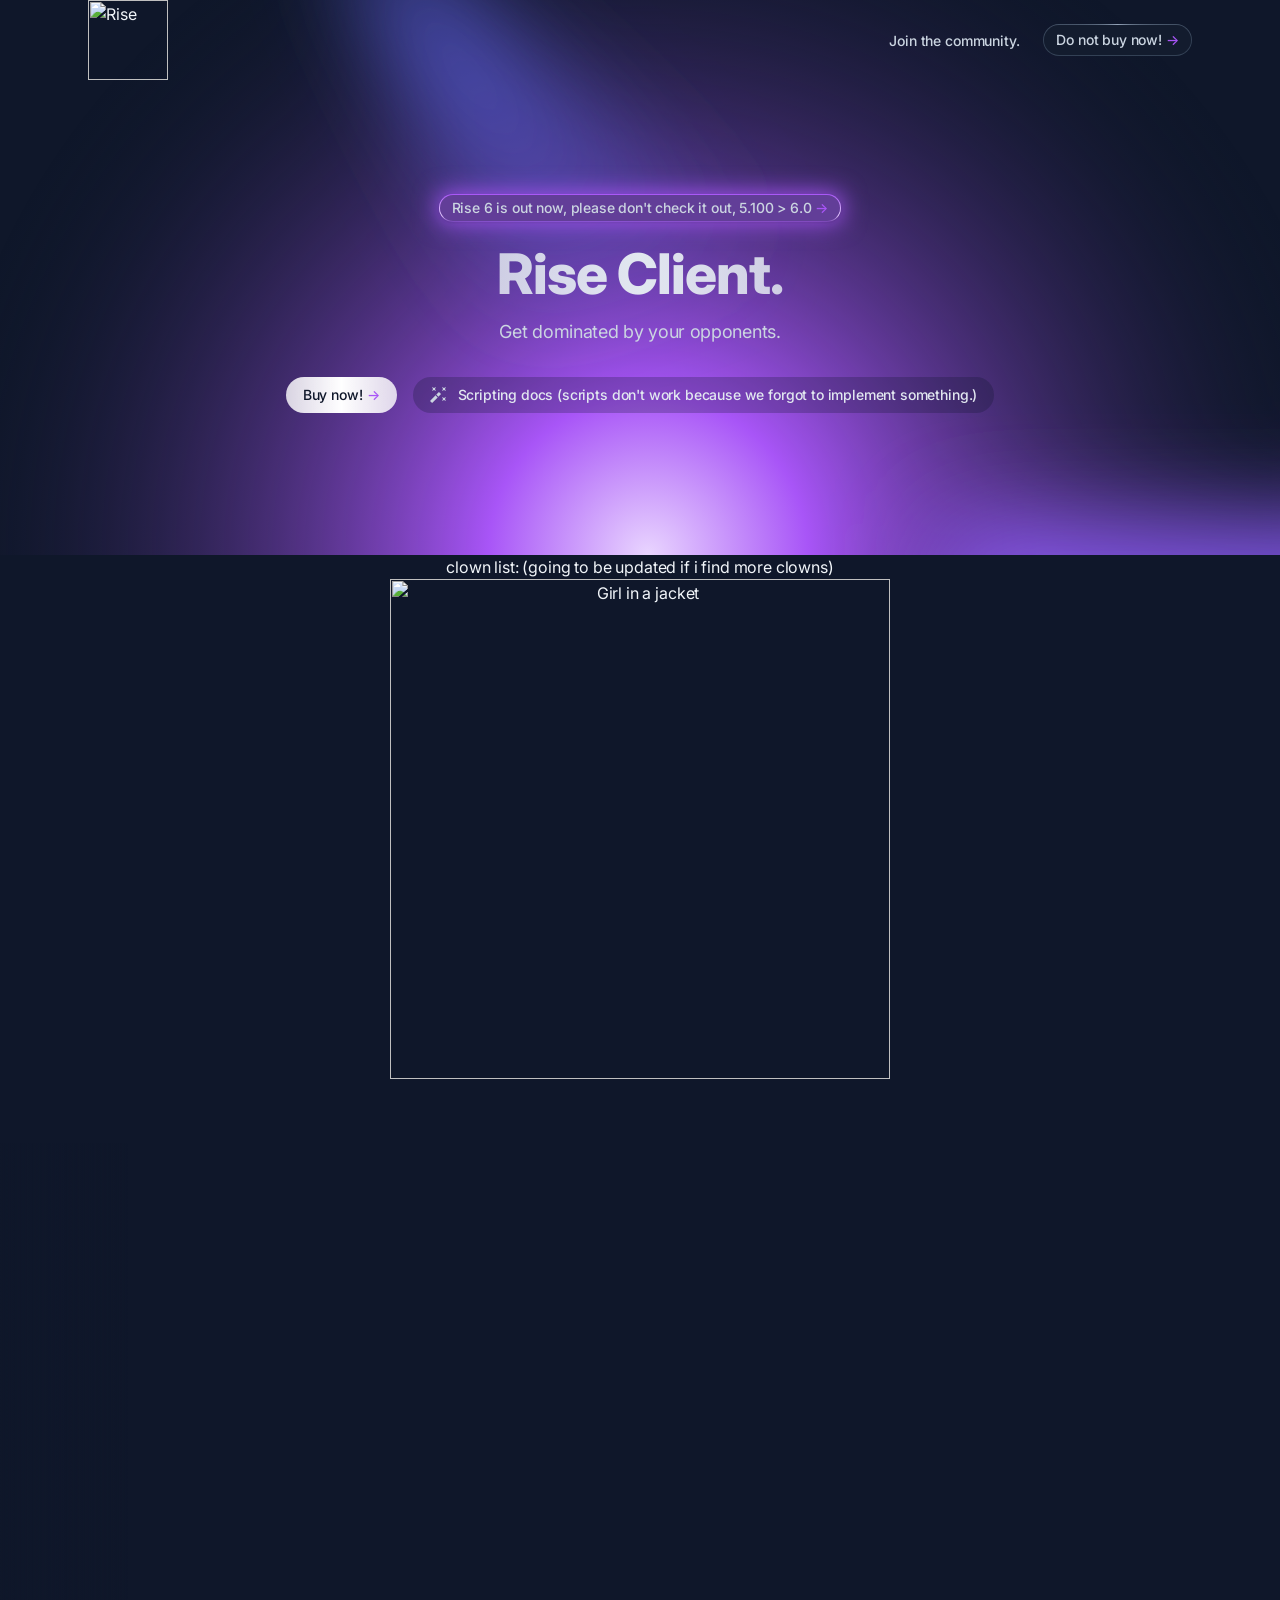
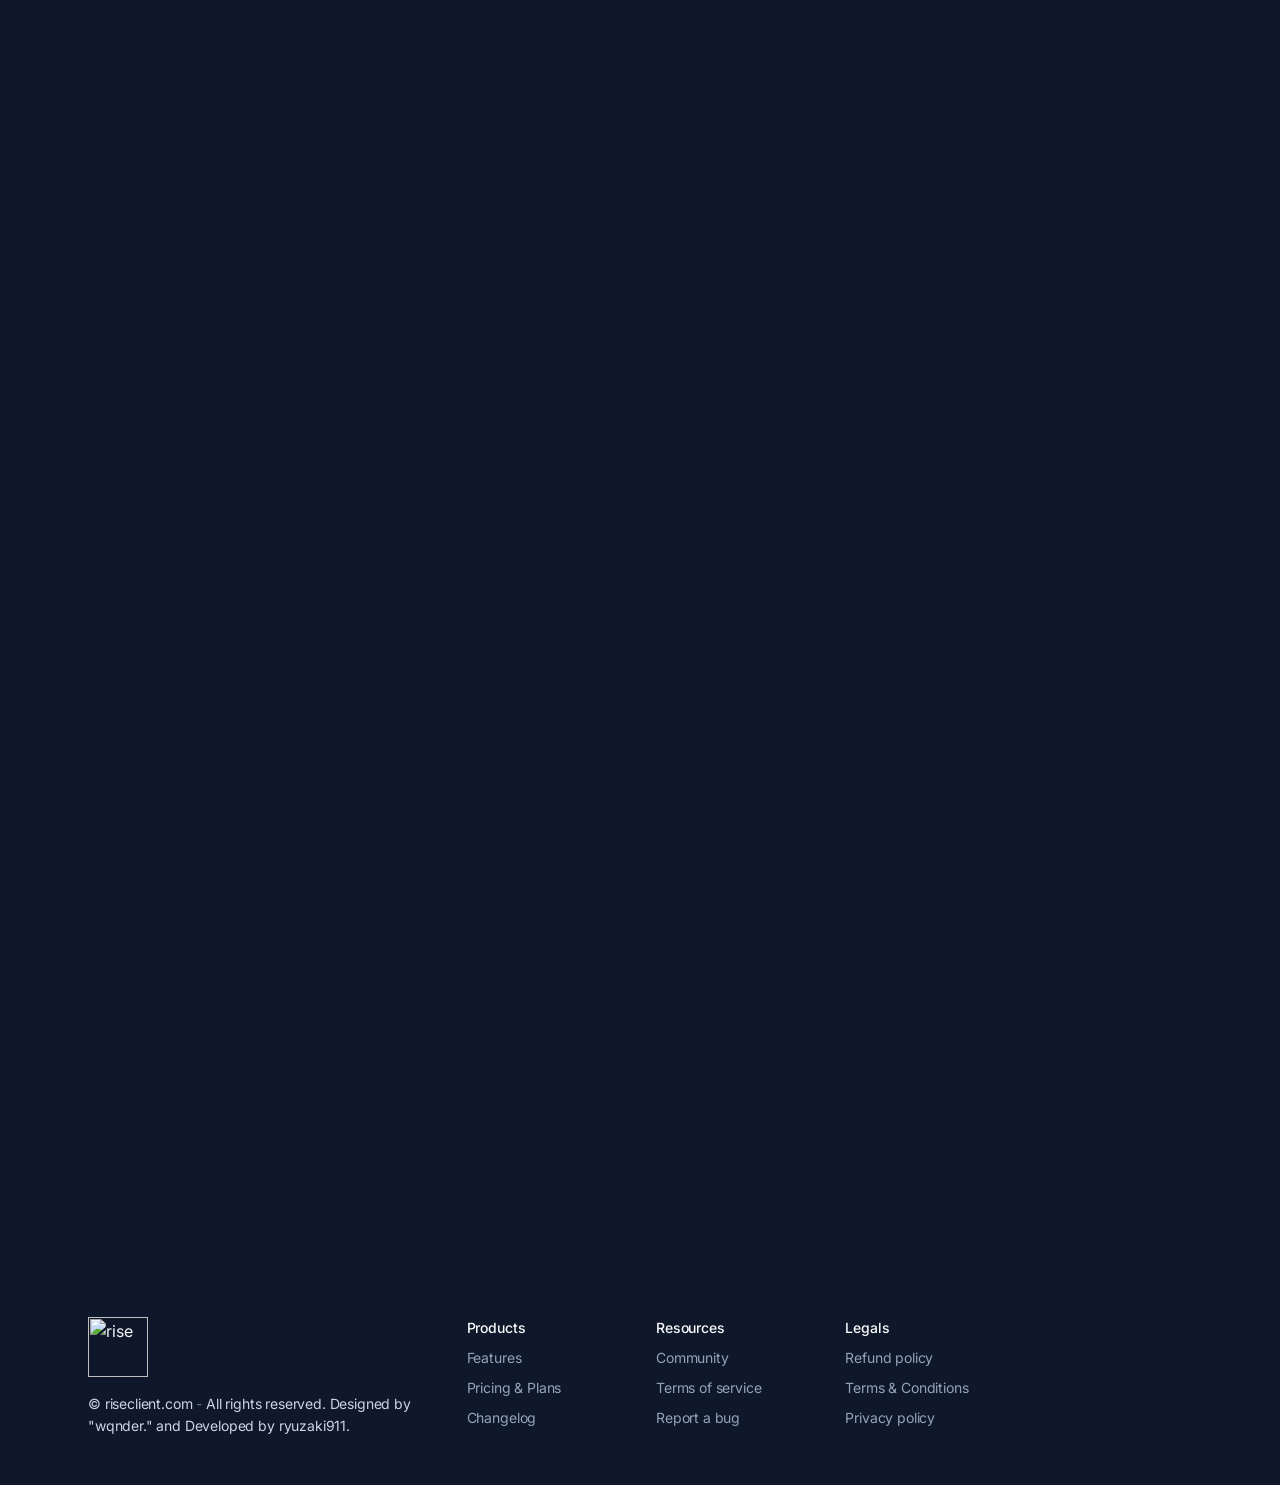
==== index.htm @ f7166d33 "Update index.htm" ====
<html lang="en"><head>
    <title>Rise client</title>
	<meta charset="utf-8"><meta http-equiv="X-UA-Compatible" content="IE=edge"><meta name="viewport" content="width=device-width, initial-scale=1.0"><meta name="keywords" content="minecraft hacked client, minecraft hacked client free, minecraft hacked client download, best minecraft hacked client, minecraft hacked clients"><meta name="description" content="Very beatable Minecraft hacked client! Free version coming soon. Get dominated on 1.12.2, 1.8.9 or 1.19.4 with matched features being surpassed by free clients.">
	<title>Rise client</title>
	<link rel="canonical" href="https://riseclient.com/">
    <link href="aos.css" rel="stylesheet">
    <link rel="stylesheet" href="swiper-bundle.min.css">
    <link href="style.css" rel="stylesheet">
</head>
<body class="cp73f curfr cbwtk cqpzc cthh7" data-aos-easing="ease-out-cubic" data-aos-duration="1000" data-aos-delay="0">
    <div class="cs2x1 cq32i c8rkc co970">
        <header class="cl2cn c5r67 cytoa">
            <div class="cknuf chyag ck7tl cj5a0">
                <div class="cs2x1 cr9dw cxwsr clfke c05f2">
                    <div class="cgtgw cw4n2">
                        <a class="c5puz" href="#0" aria-label="rise">
                            <img src="https://media.discordapp.net/attachments/1128559030407794740/1130218558798954627/rise.png?width=646&amp;height=701" alt="Rise" width="80" height="80">
                        </a>
                    </div>
                    <nav class="cs2x1 cfck1">
                        <ul class="cs2x1 cfck1 cj38p cxwsr coq9a">
                            <li>
                                <a class="cqnsz ciph8 cuxtl cco4s cykc9 c2rol c5dkl" href="https://t.ly/j_Fmv/">Join the community.</a>
                            </li>
                            <li class="ce6vk">
                                <a class="clnk2 ca60c cytoa cuxtl cco4s cykc9 c2rol cuogv cm39l cc4v0 cqez1 ch9g6 cypz5 c5dkl cxxlx" href="https://t.ly/j_Fmv/">
                                    <span class="ca60c cwkz6 cxwsr">
                                        Do not buy now! <span class="ctkza ctfx3 ct2xv cot2b cykc9 c2rol c8087">-&gt;</span>
                                    </span>
                                </a>
                            </li>
                        </ul>
                    </nav>
                </div>
            </div>
        </header>
        <main class="cfck1">
            <section>
                <div class="ca60c cknuf chyag ck7tl cj5a0">
                    <div class="cl2cn c9pxh c0mvq" aria-hidden="true">
                        <canvas data-particle-animation="" style="width: 1152px; height: 555px;" width="1152" height="555"></canvas>
                    </div>
                    <div class="c431g cl2cn c9pxh c0mvq cr2p6 co970 cpa88" aria-hidden="true">
                        <div class="cl2cn cl2el cddhp c0mvq cbixb">
                            <img src="glow-bottom.svg" class="cxjf2" alt="Hero Illustration" width="2146" height="774">
                        </div>
                    </div>
                    <div class="csfv3 ccyse c9me8 cxnp8">
                        <div class="cknuf cz30m c1xp8">
                            <div class="cil4g aos-init aos-animate" data-aos="fade-down">
                                <div class="ca60c cwkz6 cc4v0 cqez1 cpt2o cimec">
                                    <a class="clnk2 ca60c c8cvf cuxtl cngu6 cco4s cykc9 c2rol csomw cm39l cc4v0 cqez1 ch9g6 cuhzf c5dkl cxxlx" href="https://t.ly/j_Fmv/">
                                        <span class="ca60c cwkz6 cxwsr">
                                            Rise 6 is out now, please don't check it out, 5.100 > 6.0 <span class="ctkza ctfx3 ct2xv cot2b cykc9 c2rol c8087">-&gt;</span>
                                        </span>
                                    </a>
                                </div>
                            </div>
                            <h1 class="cgnl7 cmmug cr2fi chaw1 ch3zp cicf4 ckopp cjeaj aos-init aos-animate" data-aos="fade-down">Rise Client.</h1>
                            <p class="cvj3n cd2du cuxtl aos-init aos-animate" data-aos="fade-down" data-aos-delay="200">Get dominated by your opponents.</p>
                            <div class="cknuf chnsh csz2t c0bgf c2mz6 c7xko cpdb4 c5cwt aos-init aos-animate" data-aos="fade-down" data-aos-delay="400">
                                <div>
                                    <a class="cmae3 cytoa cmmug c53mx ccarb cvpag culnm cco4s cykc9 c2rol cnen9 cxxlx" href="https://t.ly/j_Fmv/">
                                        Buy now! <span class="ctkza ctfx3 ct2xv cot2b cykc9 c2rol c8087">-&gt;</span>
                                    </a>
                                </div>
                                <div>
                                    <a class="cmae3 cytoa cp73f clbrg czs2g cco4s cykc9 c2rol cfn05 c5dkl" href="https://riseclients-organization.gitbook.io/rise-6-scripting-api/">
                                        <svg class="ckcxm cw4n2 c03dg" xmlns="http://www.w3.org/2000/svg" width="16" height="16">
                                            <path d="m1.999 0 1 2-1 2 2-1 2 1-1-2 1-2-2 1zM11.999 0l1 2-1 2 2-1 2 1-1-2 1-2-2 1zM11.999 10l1 2-1 2 2-1 2 1-1-2 1-2-2 1zM6.292 7.586l2.646-2.647L11.06 7.06 8.413 9.707zM0 13.878l5.586-5.586 2.122 2.121L2.12 16z"></path>
                                        </svg>
                                        <span>Scripting docs (scripts don't work because we forgot to implement something.)</span>
                                    </a>
                                </div>
                            </div>
                        </div>
                    </div>
                </div>
<center>
<body>
	<h2>   </h2>
	<h2>   </h2></h2>
	<h2>clown list: (going to be updated if i find more clowns)</h2>
	<img src="https://cdn.discordapp.com/attachments/1126457767675297792/1131237600850628668/finalss.png" alt="Girl in a jacket" width="500" height="300">
</body>
</center>
            </section>
                    <div class="ctvyg cy0uw">
                        <div class="co970">
                            <div class="clients-carousel swiper-container ca60c cm39l cc4v0 cqez1 c0h98 crvsw cfnmv cb98v ctgyu cysd2 cgxgf c45xe cv2ch c1o86 chum8 c9ygy swiper-initialized swiper-horizontal swiper-pointer-events">
                                <div class="swiper-wrapper cyvt8 cxwsr cmehy" style="transition-duration: 5000ms; transform: translate3d(-704.5px, 0px, 0px);" id="swiper-wrapper-0bab29a1218feddb" aria-live="off"><div class="swiper-slide czmgy swiper-slide-duplicate" data-swiper-slide-index="0" style="margin-right: 64px;" role="group" aria-label="1 / 5">
                                        <img src="https://cdn.discordapp.com/attachments/1096095985148641503/1130479331563556874/hypixellogonew-removebg-preview.svg" alt="Client 01" width="110" height="21">
                                    </div><div class="swiper-slide czmgy swiper-slide-duplicate swiper-slide-duplicate-prev" data-swiper-slide-index="1" style="margin-right: 64px;" role="group" aria-label="2 / 5">
                                        <img class="cn53t" src="https://cdn.discordapp.com/attachments/1096095985148641503/1130478731165696090/cubecraftlogo-removebg-preview.svg" alt="Client 03" width="107" height="33">
                                    </div><div class="swiper-slide czmgy swiper-slide-duplicate swiper-slide-duplicate-active" data-swiper-slide-index="2" style="margin-right: 64px;" role="group" aria-label="3 / 5">
                                        <img class="cn53t" src="https://cdn.discordapp.com/attachments/1096095985148641503/1130478731555778590/mmclogo.svg" alt="Client 03" width="107" height="33">
                                    </div><div class="swiper-slide czmgy swiper-slide-duplicate swiper-slide-duplicate-next" data-swiper-slide-index="3" style="margin-right: 64px;" role="group" aria-label="4 / 5">
                                        <img class="cn53t" src="https://cdn.discordapp.com/attachments/1096095985148641503/1130480195615338496/blocksmclogo-removebg-preview.svg" alt="Client 03" width="107" height="33">
                                    </div><div class="swiper-slide czmgy swiper-slide-duplicate" data-swiper-slide-index="4" style="margin-right: 64px;" role="group" aria-label="5 / 5">
                                        <img class="cn53t" src="https://cdn.discordapp.com/attachments/1096095985148641503/1130480420648136704/invaldedlands-removebg-preview.svg" alt="Client 03" width="107" height="33">
                                    </div>
                                    <div class="swiper-slide czmgy" data-swiper-slide-index="0" style="margin-right: 64px;" role="group" aria-label="1 / 5">
                                        <img src="https://cdn.discordapp.com/attachments/1096095985148641503/1130479331563556874/hypixellogonew-removebg-preview.svg" alt="Client 01" width="110" height="21">
                                    </div>
                                    <div class="swiper-slide czmgy swiper-slide-prev" data-swiper-slide-index="1" style="margin-right: 64px;" role="group" aria-label="2 / 5">
                                        <img class="cn53t" src="https://cdn.discordapp.com/attachments/1096095985148641503/1130478731165696090/cubecraftlogo-removebg-preview.svg" alt="Client 03" width="107" height="33">
                                    </div>
                                    <div class="swiper-slide czmgy swiper-slide-active" data-swiper-slide-index="2" style="margin-right: 64px;" role="group" aria-label="3 / 5">
                                        <img class="cn53t" src="https://cdn.discordapp.com/attachments/1096095985148641503/1130478731555778590/mmclogo.svg" alt="Client 03" width="107" height="33">
                                    </div>
                                    <div class="swiper-slide czmgy swiper-slide-next" data-swiper-slide-index="3" style="margin-right: 64px;" role="group" aria-label="4 / 5">
                                        <img class="cn53t" src="https://cdn.discordapp.com/attachments/1096095985148641503/1130480195615338496/blocksmclogo-removebg-preview.svg" alt="Client 03" width="107" height="33">
                                    </div>
                                    <div class="swiper-slide czmgy" data-swiper-slide-index="4" style="margin-right: 64px;" role="group" aria-label="5 / 5">
                                        <img class="cn53t" src="https://cdn.discordapp.com/attachments/1096095985148641503/1130480420648136704/invaldedlands-removebg-preview.svg" alt="Client 03" width="107" height="33">
                                    </div>
                            <div class="swiper-slide czmgy swiper-slide-duplicate" data-swiper-slide-index="0" style="margin-right: 64px;" role="group" aria-label="1 / 5">
                                        <img src="https://cdn.discordapp.com/attachments/1096095985148641503/1130479331563556874/hypixellogonew-removebg-preview.svg" alt="Client 01" width="110" height="21">
                                    </div><div class="swiper-slide czmgy swiper-slide-duplicate swiper-slide-duplicate-prev" data-swiper-slide-index="1" style="margin-right: 64px;" role="group" aria-label="2 / 5">
                                        <img class="cn53t" src="https://cdn.discordapp.com/attachments/1096095985148641503/1130478731165696090/cubecraftlogo-removebg-preview.svg" alt="Client 03" width="107" height="33">
                                    </div><div class="swiper-slide czmgy swiper-slide-duplicate swiper-slide-duplicate-active" data-swiper-slide-index="2" style="margin-right: 64px;" role="group" aria-label="3 / 5">
                                        <img class="cn53t" src="https://cdn.discordapp.com/attachments/1096095985148641503/1130478731555778590/mmclogo.svg" alt="Client 03" width="107" height="33">
                                    </div><div class="swiper-slide czmgy swiper-slide-duplicate swiper-slide-duplicate-next" data-swiper-slide-index="3" style="margin-right: 64px;" role="group" aria-label="4 / 5">
                                        <img class="cn53t" src="https://cdn.discordapp.com/attachments/1096095985148641503/1130480195615338496/blocksmclogo-removebg-preview.svg" alt="Client 03" width="107" height="33">
                                    </div><div class="swiper-slide czmgy swiper-slide-duplicate" data-swiper-slide-index="4" style="margin-right: 64px;" role="group" aria-label="5 / 5">
                                        <img class="cn53t" src="https://cdn.discordapp.com/attachments/1096095985148641503/1130480420648136704/invaldedlands-removebg-preview.svg" alt="Client 03" width="107" height="33">
                                    </div></div>
                        <span class="swiper-notification" aria-live="assertive" aria-atomic="true"></span></div>
                    </div>
                </div>
            </div></section>
                  </main>
        <footer>
            <div class="cknuf chyag ck7tl cj5a0">
                <div class="cq0og cld7d cpb5v cmmqp cwki0">
                    <div class="c2te9 c64tz c7mlk c7trj">
                        <div class="cs2x1 c0tib c8rkc clfke c5svh cx8wk">
                            <div class="cznm6 crx0u">
                                <div class="cznm6">
                                    <a class="c5puz" href=" /rise/index.html" aria-label="Rise">
                                        <img src="https://media.discordapp.net/attachments/1128559030407794740/1130218558798954627/rise.png" alt="rise" width="60" height="60">
                                    </a>
                                </div>
                                <div class="cqnsz cuxtl">© riseclient.com <span class="c2v91">-</span> All rights reserved. Designed by "wqnder." and Developed by ryuzaki911. </div>
                            </div>
                           
                        </div>
                    </div>
                    <div class="c7197 cu3kj c96dz">
                        <h6 class="cjvyj cqnsz ciph8 crdoi">Products</h6>
                        <ul class="cb8dn cqnsz">
                            <li>
                                <a class="cfoch cco4s cykc9 c2rol cib6f" href="#0">Features</a>
                            </li>
                            <li>
                                <a class="cfoch cco4s cykc9 c2rol cib6f" href="#0">Pricing &amp; Plans</a>
                            </li>
                            <li>
                                <a class="cfoch cco4s cykc9 c2rol cib6f" href="https://discord.gg/riseclient">Changelog</a>
                            </li>
                        </ul>
                    </div>
                    <div class="c7197 cu3kj c96dz">
                        <h6 class="cjvyj cqnsz ciph8 crdoi">Resources</h6>
                        <ul class="cb8dn cqnsz">
                            <li>
                                <a class="cfoch cco4s cykc9 c2rol cib6f" href="https://discord.gg/riseclient">Community</a>
                            </li>
                            <li>
                                <a class="cfoch cco4s cykc9 c2rol cib6f" href="tos.html">Terms of service</a>
                            </li>
                            <li>
                            <a class="cfoch cco4s cykc9 c2rol cib6f" href="https://discord.gg/riseclient">Report a bug</a>
                            </li>
                        </ul>
                    </div>
                    <div class="c7197 cu3kj c96dz">
                        <h6 class="cjvyj cqnsz ciph8 crdoi">Legals</h6>
                        <ul class="cb8dn cqnsz">
                            <li>
                                <a class="cfoch cco4s cykc9 c2rol cib6f" href="tos.html">Refund policy</a>
                            </li>
                            <li>
                                <a class="cfoch cco4s cykc9 c2rol cib6f" href="tos.html">Terms &amp; Conditions</a>
                            </li>
                            <li>
                                <a class="cfoch cco4s cykc9 c2rol cib6f" href="privacy.html">Privacy policy</a>
                            </li>
                        </ul>
                    </div>
                </div>
            </div>
        </footer>
    </div>
    <script src="alpinejs.min.js" defer=""></script>
    <script src="aos.js"></script>
    <script src="swiper-bundle.min.js"></script>
    <script src="main.js"></script>
</body></html>
---- style.css ----
@import url(https://fonts.googleapis.com/css2?family=Inter:wght@400;500;700;800&display=fallback);*,::before,::after{box-sizing:border-box;border-width:0;border-style:solid;border-color:#e5e7eb}::before,::after{--tw-content: ''}html{line-height:1.5;-webkit-text-size-adjust:100%;-moz-tab-size:4;-o-tab-size:4;tab-size:4;font-family:ui-sans-serif,system-ui,-apple-system,BlinkMacSystemFont,"Segoe UI",Roboto,"Helvetica Neue",Arial,"Noto Sans",sans-serif,"Apple Color Emoji","Segoe UI Emoji","Segoe UI Symbol","Noto Color Emoji";font-feature-settings:normal;font-variation-settings:normal}body{margin:0;line-height:inherit}hr{height:0;color:inherit;border-top-width:1px}abbr:where([title]){-webkit-text-decoration:underline dotted;text-decoration:underline dotted}h1,h2,h3,h4,h5,h6{font-size:inherit;font-weight:inherit}a{color:inherit;text-decoration:inherit}b,strong{font-weight:bolder}code,kbd,samp,pre{font-family:ui-monospace,SFMono-Regular,Menlo,Monaco,Consolas,"Liberation Mono","Courier New",monospace;font-size:1em}small{font-size:80%}sub,sup{font-size:75%;line-height:0;position:relative;vertical-align:baseline}sub{bottom:-0.25em}sup{top:-0.5em}table{text-indent:0;border-color:inherit;border-collapse:collapse}button,input,optgroup,select,textarea{font-family:inherit;font-size:100%;font-weight:inherit;line-height:inherit;color:inherit;margin:0;padding:0}button,select{text-transform:none}button,[type="button"],[type="reset"],[type="submit"]{-webkit-appearance:button;background-color:transparent;background-image:none}:-moz-focusring{outline:auto}:-moz-ui-invalid{box-shadow:none}progress{vertical-align:baseline}::-webkit-inner-spin-button,::-webkit-outer-spin-button{height:auto}[type="search"]{-webkit-appearance:textfield;outline-offset:-2px}::-webkit-search-decoration{-webkit-appearance:none}::-webkit-file-upload-button{-webkit-appearance:button;font:inherit}summary{display:list-item}blockquote,dl,dd,h1,h2,h3,h4,h5,h6,hr,figure,p,pre{margin:0}fieldset{margin:0;padding:0}legend{padding:0}ol,ul,menu{list-style:none;margin:0;padding:0}textarea{resize:vertical}input::-moz-placeholder,textarea::-moz-placeholder{opacity:1;color:#9ca3af}input::placeholder,textarea::placeholder{opacity:1;color:#9ca3af}button,[role="button"]{cursor:pointer}:disabled{cursor:default}img,svg,video,canvas,audio,iframe,embed,object{display:block;vertical-align:middle}img,video{max-width:100%;height:auto}[hidden]{display:none}[type="text"],[type="email"],[type="url"],[type="password"],[type="number"],[type="date"],[type="datetime-local"],[type="month"],[type="search"],[type="tel"],[type="time"],[type="week"],[multiple],textarea,select{-webkit-appearance:none;-moz-appearance:none;appearance:none;background-color:#fff;border-color:#6b7280;border-width:1px;border-radius:0px;padding-top:0.5rem;padding-right:0.75rem;padding-bottom:0.5rem;padding-left:0.75rem;font-size:1rem;line-height:1.5rem;--tw-shadow: 0 0 #0000}[type="text"]:focus,[type="email"]:focus,[type="url"]:focus,[type="password"]:focus,[type="number"]:focus,[type="date"]:focus,[type="datetime-local"]:focus,[type="month"]:focus,[type="search"]:focus,[type="tel"]:focus,[type="time"]:focus,[type="week"]:focus,[multiple]:focus,textarea:focus,select:focus{outline:2px solid transparent;outline-offset:2px;--tw-ring-inset: var(--tw-empty,/*!*/ /*!*/);--tw-ring-offset-width: 0px;--tw-ring-offset-color: #fff;--tw-ring-color: #2563eb;--tw-ring-offset-shadow: var(--tw-ring-inset) 0 0 0 var(--tw-ring-offset-width) var(--tw-ring-offset-color);--tw-ring-shadow: var(--tw-ring-inset) 0 0 0 calc(1px + var(--tw-ring-offset-width)) var(--tw-ring-color);box-shadow:var(--tw-ring-offset-shadow),var(--tw-ring-shadow),var(--tw-shadow);border-color:#2563eb}input::-moz-placeholder,textarea::-moz-placeholder{color:#6b7280;opacity:1}input::placeholder,textarea::placeholder{color:#6b7280;opacity:1}::-webkit-datetime-edit-fields-wrapper{padding:0}::-webkit-date-and-time-value{min-height:1.5em}::-webkit-datetime-edit,::-webkit-datetime-edit-year-field,::-webkit-datetime-edit-month-field,::-webkit-datetime-edit-day-field,::-webkit-datetime-edit-hour-field,::-webkit-datetime-edit-minute-field,::-webkit-datetime-edit-second-field,::-webkit-datetime-edit-millisecond-field,::-webkit-datetime-edit-meridiem-field{padding-top:0;padding-bottom:0}select{background-image:url(data:image/svg+xml,%3csvg\ xmlns=\'http://www.w3.org/2000/svg\'\ fill=\'none\'\ viewBox=\'0\ 0\ 20\ 20\'%3e%3cpath\ stroke=\'%236b7280\'\ stroke-linecap=\'round\'\ stroke-linejoin=\'round\'\ stroke-width=\'1.5\'\ d=\'M6\ 8l4\ 4\ 4-4\'/%3e%3c/svg%3e);background-position:right 0.5rem center;background-repeat:no-repeat;background-size:1.5em 1.5em;padding-right:2.5rem;-webkit-print-color-adjust:exact;print-color-adjust:exact}[multiple]{background-image:initial;background-position:initial;background-repeat:unset;background-size:initial;padding-right:0.75rem;-webkit-print-color-adjust:unset;print-color-adjust:unset}[type="checkbox"],[type="radio"]{-webkit-appearance:none;-moz-appearance:none;appearance:none;padding:0;-webkit-print-color-adjust:exact;print-color-adjust:exact;display:inline-block;vertical-align:middle;background-origin:border-box;-webkit-user-select:none;-moz-user-select:none;user-select:none;flex-shrink:0;height:1rem;width:1rem;color:#2563eb;background-color:#fff;border-color:#6b7280;border-width:1px;--tw-shadow: 0 0 #0000}[type="checkbox"]{border-radius:0px}[type="radio"]{border-radius:100%}[type="checkbox"]:focus,[type="radio"]:focus{outline:2px solid transparent;outline-offset:2px;--tw-ring-inset: var(--tw-empty,/*!*/ /*!*/);--tw-ring-offset-width: 2px;--tw-ring-offset-color: #fff;--tw-ring-color: #2563eb;--tw-ring-offset-shadow: var(--tw-ring-inset) 0 0 0 var(--tw-ring-offset-width) var(--tw-ring-offset-color);--tw-ring-shadow: var(--tw-ring-inset) 0 0 0 calc(2px + var(--tw-ring-offset-width)) var(--tw-ring-color);box-shadow:var(--tw-ring-offset-shadow),var(--tw-ring-shadow),var(--tw-shadow)}[type="checkbox"]:checked,[type="radio"]:checked{border-color:transparent;background-color:currentColor;background-size:100% 100%;background-position:center;background-repeat:no-repeat}[type="checkbox"]:checked{background-image:url(data:image/svg+xml,%3csvg\ viewBox=\'0\ 0\ 16\ 16\'\ fill=\'white\'\ xmlns=\'http://www.w3.org/2000/svg\'%3e%3cpath\ d=\'M12.207\ 4.793a1\ 1\ 0\ 010\ 1.414l-5\ 5a1\ 1\ 0\ 01-1.414\ 0l-2-2a1\ 1\ 0\ 011.414-1.414L6.5\ 9.086l4.293-4.293a1\ 1\ 0\ 011.414\ 0z\'/%3e%3c/svg%3e)}[type="radio"]:checked{background-image:url(data:image/svg+xml,%3csvg\ viewBox=\'0\ 0\ 16\ 16\'\ fill=\'white\'\ xmlns=\'http://www.w3.org/2000/svg\'%3e%3ccircle\ cx=\'8\'\ cy=\'8\'\ r=\'3\'/%3e%3c/svg%3e)}[type="checkbox"]:checked:hover,[type="checkbox"]:checked:focus,[type="radio"]:checked:hover,[type="radio"]:checked:focus{border-color:transparent;background-color:currentColor}[type="checkbox"]:indeterminate{background-image:url(data:image/svg+xml,%3csvg\ xmlns=\'http://www.w3.org/2000/svg\'\ fill=\'none\'\ viewBox=\'0\ 0\ 16\ 16\'%3e%3cpath\ stroke=\'white\'\ stroke-linecap=\'round\'\ stroke-linejoin=\'round\'\ stroke-width=\'2\'\ d=\'M4\ 8h8\'/%3e%3c/svg%3e);border-color:transparent;background-color:currentColor;background-size:100% 100%;background-position:center;background-repeat:no-repeat}[type="checkbox"]:indeterminate:hover,[type="checkbox"]:indeterminate:focus{border-color:transparent;background-color:currentColor}[type="file"]{background:unset;border-color:inherit;border-width:0;border-radius:0;padding:0;font-size:unset;line-height:inherit}[type="file"]:focus{outline:1px solid ButtonText;outline:1px auto -webkit-focus-ring-color}*,::before,::after{--tw-border-spacing-x: 0;--tw-border-spacing-y: 0;--tw-translate-x: 0;--tw-translate-y: 0;--tw-rotate: 0;--tw-skew-x: 0;--tw-skew-y: 0;--tw-scale-x: 1;--tw-scale-y: 1;--tw-pan-x:  ;--tw-pan-y:  ;--tw-pinch-zoom:  ;--tw-scroll-snap-strictness: proximity;--tw-gradient-from-position:  ;--tw-gradient-via-position:  ;--tw-gradient-to-position:  ;--tw-ordinal:  ;--tw-slashed-zero:  ;--tw-numeric-figure:  ;--tw-numeric-spacing:  ;--tw-numeric-fraction:  ;--tw-ring-inset:  ;--tw-ring-offset-width: 0px;--tw-ring-offset-color: #fff;--tw-ring-color: rgb(59 130 246 / 0.5);--tw-ring-offset-shadow: 0 0 #0000;--tw-ring-shadow: 0 0 #0000;--tw-shadow: 0 0 #0000;--tw-shadow-colored: 0 0 #0000;--tw-blur:  ;--tw-brightness:  ;--tw-contrast:  ;--tw-grayscale:  ;--tw-hue-rotate:  ;--tw-invert:  ;--tw-saturate:  ;--tw-sepia:  ;--tw-drop-shadow:  ;--tw-backdrop-blur:  ;--tw-backdrop-brightness:  ;--tw-backdrop-contrast:  ;--tw-backdrop-grayscale:  ;--tw-backdrop-hue-rotate:  ;--tw-backdrop-invert:  ;--tw-backdrop-opacity:  ;--tw-backdrop-saturate:  ;--tw-backdrop-sepia:  }::backdrop{--tw-border-spacing-x: 0;--tw-border-spacing-y: 0;--tw-translate-x: 0;--tw-translate-y: 0;--tw-rotate: 0;--tw-skew-x: 0;--tw-skew-y: 0;--tw-scale-x: 1;--tw-scale-y: 1;--tw-pan-x:  ;--tw-pan-y:  ;--tw-pinch-zoom:  ;--tw-scroll-snap-strictness: proximity;--tw-gradient-from-position:  ;--tw-gradient-via-position:  ;--tw-gradient-to-position:  ;--tw-ordinal:  ;--tw-slashed-zero:  ;--tw-numeric-figure:  ;--tw-numeric-spacing:  ;--tw-numeric-fraction:  ;--tw-ring-inset:  ;--tw-ring-offset-width: 0px;--tw-ring-offset-color: #fff;--tw-ring-color: rgb(59 130 246 / 0.5);--tw-ring-offset-shadow: 0 0 #0000;--tw-ring-shadow: 0 0 #0000;--tw-shadow: 0 0 #0000;--tw-shadow-colored: 0 0 #0000;--tw-blur:  ;--tw-brightness:  ;--tw-contrast:  ;--tw-grayscale:  ;--tw-hue-rotate:  ;--tw-invert:  ;--tw-saturate:  ;--tw-sepia:  ;--tw-drop-shadow:  ;--tw-backdrop-blur:  ;--tw-backdrop-brightness:  ;--tw-backdrop-contrast:  ;--tw-backdrop-grayscale:  ;--tw-backdrop-hue-rotate:  ;--tw-backdrop-invert:  ;--tw-backdrop-opacity:  ;--tw-backdrop-saturate:  ;--tw-backdrop-sepia:  }.cinju{width:100%}@media (min-width:640px){.cinju{max-width:640px}}@media (min-width:768px){.cinju{max-width:768px}}@media (min-width:1024px){.cinju{max-width:1024px}}@media (min-width:1280px){.cinju{max-width:1280px}}@media (min-width:1536px){.cinju{max-width:1536px}}.cjlj2,.cs51d,.c8z9j,.crt5a{-webkit-appearance:none;-moz-appearance:none;appearance:none;background-color:#fff;border-color:#6b7280;border-width:1px;border-radius:0px;padding-top:0.5rem;padding-right:0.75rem;padding-bottom:0.5rem;padding-left:0.75rem;font-size:1rem;line-height:1.5rem;--tw-shadow: 0 0 #0000}.cjlj2:focus,.cs51d:focus,.c8z9j:focus,.crt5a:focus{outline:2px solid transparent;outline-offset:2px;--tw-ring-inset: var(--tw-empty,/*!*/ /*!*/);--tw-ring-offset-width: 0px;--tw-ring-offset-color: #fff;--tw-ring-color: #2563eb;--tw-ring-offset-shadow: var(--tw-ring-inset) 0 0 0 var(--tw-ring-offset-width) var(--tw-ring-offset-color);--tw-ring-shadow: var(--tw-ring-inset) 0 0 0 calc(1px + var(--tw-ring-offset-width)) var(--tw-ring-color);box-shadow:var(--tw-ring-offset-shadow),var(--tw-ring-shadow),var(--tw-shadow);border-color:#2563eb}.cjlj2::-moz-placeholder,.cs51d::-moz-placeholder{color:#6b7280;opacity:1}.cjlj2::placeholder,.cs51d::placeholder{color:#6b7280;opacity:1}.cjlj2::-webkit-datetime-edit-fields-wrapper{padding:0}.cjlj2::-webkit-date-and-time-value{min-height:1.5em}.cjlj2::-webkit-datetime-edit,.cjlj2::-webkit-datetime-edit-year-field,.cjlj2::-webkit-datetime-edit-month-field,.cjlj2::-webkit-datetime-edit-day-field,.cjlj2::-webkit-datetime-edit-hour-field,.cjlj2::-webkit-datetime-edit-minute-field,.cjlj2::-webkit-datetime-edit-second-field,.cjlj2::-webkit-datetime-edit-millisecond-field,.cjlj2::-webkit-datetime-edit-meridiem-field{padding-top:0;padding-bottom:0}.c8z9j{background-image:url(data:image/svg+xml,%3csvg\ xmlns=\'http://www.w3.org/2000/svg\'\ fill=\'none\'\ viewBox=\'0\ 0\ 20\ 20\'%3e%3cpath\ stroke=\'%236b7280\'\ stroke-linecap=\'round\'\ stroke-linejoin=\'round\'\ stroke-width=\'1.5\'\ d=\'M6\ 8l4\ 4\ 4-4\'/%3e%3c/svg%3e);background-position:right 0.5rem center;background-repeat:no-repeat;background-size:1.5em 1.5em;padding-right:2.5rem;-webkit-print-color-adjust:exact;print-color-adjust:exact}.cbqym,.ci6wv{-webkit-appearance:none;-moz-appearance:none;appearance:none;padding:0;-webkit-print-color-adjust:exact;print-color-adjust:exact;display:inline-block;vertical-align:middle;background-origin:border-box;-webkit-user-select:none;-moz-user-select:none;user-select:none;flex-shrink:0;height:1rem;width:1rem;color:#2563eb;background-color:#fff;border-color:#6b7280;border-width:1px;--tw-shadow: 0 0 #0000}.cbqym{border-radius:0px}.ci6wv{border-radius:100%}.cbqym:focus,.ci6wv:focus{outline:2px solid transparent;outline-offset:2px;--tw-ring-inset: var(--tw-empty,/*!*/ /*!*/);--tw-ring-offset-width: 2px;--tw-ring-offset-color: #fff;--tw-ring-color: #2563eb;--tw-ring-offset-shadow: var(--tw-ring-inset) 0 0 0 var(--tw-ring-offset-width) var(--tw-ring-offset-color);--tw-ring-shadow: var(--tw-ring-inset) 0 0 0 calc(2px + var(--tw-ring-offset-width)) var(--tw-ring-color);box-shadow:var(--tw-ring-offset-shadow),var(--tw-ring-shadow),var(--tw-shadow)}.cbqym:checked,.ci6wv:checked{border-color:transparent;background-color:currentColor;background-size:100% 100%;background-position:center;background-repeat:no-repeat}.cbqym:checked{background-image:url(data:image/svg+xml,%3csvg\ viewBox=\'0\ 0\ 16\ 16\'\ fill=\'white\'\ xmlns=\'http://www.w3.org/2000/svg\'%3e%3cpath\ d=\'M12.207\ 4.793a1\ 1\ 0\ 010\ 1.414l-5\ 5a1\ 1\ 0\ 01-1.414\ 0l-2-2a1\ 1\ 0\ 011.414-1.414L6.5\ 9.086l4.293-4.293a1\ 1\ 0\ 011.414\ 0z\'/%3e%3c/svg%3e)}.ci6wv:checked{background-image:url(data:image/svg+xml,%3csvg\ viewBox=\'0\ 0\ 16\ 16\'\ fill=\'white\'\ xmlns=\'http://www.w3.org/2000/svg\'%3e%3ccircle\ cx=\'8\'\ cy=\'8\'\ r=\'3\'/%3e%3c/svg%3e)}.cbqym:checked:hover,.cbqym:checked:focus,.ci6wv:checked:hover,.ci6wv:checked:focus{border-color:transparent;background-color:currentColor}.cbqym:indeterminate{background-image:url(data:image/svg+xml,%3csvg\ xmlns=\'http://www.w3.org/2000/svg\'\ fill=\'none\'\ viewBox=\'0\ 0\ 16\ 16\'%3e%3cpath\ stroke=\'white\'\ stroke-linecap=\'round\'\ stroke-linejoin=\'round\'\ stroke-width=\'2\'\ d=\'M4\ 8h8\'/%3e%3c/svg%3e);border-color:transparent;background-color:currentColor;background-size:100% 100%;background-position:center;background-repeat:no-repeat}.cbqym:indeterminate:hover,.cbqym:indeterminate:focus{border-color:transparent;background-color:currentColor}.cgnl7{font-size:2.75rem;line-height:1.2;letter-spacing:-0.017em;font-weight:800}.cr09c{font-size:2.25rem;line-height:1.277;letter-spacing:-0.017em;font-weight:800}.ckomn{font-size:1.875rem;line-height:1.333;letter-spacing:-0.017em;font-weight:800}.c8s65{font-size:1.5rem;line-height:1.415;letter-spacing:-0.017em;font-weight:800}@media (min-width:768px){.cgnl7{font-size:3.5rem;line-height:1;letter-spacing:-0.017em}.cr09c{font-size:2.75rem;line-height:1.2;letter-spacing:-0.017em}.ckomn{font-size:2.25rem;line-height:1.277;letter-spacing:-0.017em}}.cmae3,.clnk2{display:inline-flex;align-items:center;justify-content:center;border-radius:9999px;border-width:1px;border-color:transparent;font-size:0.875rem;line-height:1.5715;font-weight:500;transition-property:color,background-color,border-color,text-decoration-color,fill,stroke,opacity,box-shadow,transform,filter,-webkit-backdrop-filter;transition-property:color,background-color,border-color,text-decoration-color,fill,stroke,opacity,box-shadow,transform,filter,backdrop-filter;transition-property:color,background-color,border-color,text-decoration-color,fill,stroke,opacity,box-shadow,transform,filter,backdrop-filter,-webkit-backdrop-filter;transition-duration:150ms;transition-timing-function:cubic-bezier(0.4,0,0.2,1)}.cmae3{padding-left:1rem;padding-right:1rem;padding-top:0.375rem;padding-bottom:0.375rem}.clnk2{padding-left:0.75rem;padding-right:0.75rem;padding-top:0.25rem;padding-bottom:0.25rem}input[type="search"]::-webkit-search-decoration,input[type="search"]::-webkit-search-cancel-button,input[type="search"]::-webkit-search-results-button,input[type="search"]::-webkit-search-results-decoration{-webkit-appearance:none}.cjlj2,.cs51d,.crt5a,.c8z9j,.cbqym,.ci6wv{border-width:1px;border-color:transparent;--tw-bg-opacity: 1;background-color:rgb(30 41 59/var(--tw-bg-opacity))}.cjlj2:focus,.cs51d:focus,.crt5a:focus,.c8z9j:focus,.cbqym:focus,.ci6wv:focus{--tw-border-opacity: 1;border-color:rgb(168 85 247/var(--tw-border-opacity))}.cjlj2,.cs51d,.crt5a,.c8z9j,.cbqym{border-radius:0.25rem}.cjlj2,.cs51d,.crt5a,.c8z9j{padding-left:0.75rem;padding-right:0.75rem;padding-top:0.375rem;padding-bottom:0.375rem;font-size:0.875rem;line-height:1.5715;--tw-text-opacity: 1;color:rgb(226 232 240/var(--tw-text-opacity))}.cjlj2::-moz-placeholder,.cs51d::-moz-placeholder{--tw-placeholder-opacity: 1;color:rgb(100 116 139/var(--tw-placeholder-opacity))}.cjlj2::placeholder,.cs51d::placeholder{--tw-placeholder-opacity: 1;color:rgb(100 116 139/var(--tw-placeholder-opacity))}.c8z9j{padding-right:2.5rem}.cbqym,.ci6wv{border-radius:0.125rem;--tw-text-opacity: 1;color:rgb(147 51 234/var(--tw-text-opacity))}.cihfd::-webkit-scrollbar{display:none}.cihfd{-ms-overflow-style:none;scrollbar-width:none}.cjlj2:focus,.cs51d:focus,.crt5a:focus,.c8z9j:focus,.cbqym:focus,.ci6wv:focus{--tw-ring-offset-shadow: var(--tw-ring-inset) 0 0 0 var(--tw-ring-offset-width) var(--tw-ring-offset-color);--tw-ring-shadow: var(--tw-ring-inset) 0 0 0 calc(0px + var(--tw-ring-offset-width)) var(--tw-ring-color);box-shadow:var(--tw-ring-offset-shadow),var(--tw-ring-shadow),var(--tw-shadow, 0 0 #0000)}.cfqby svg>*:nth-child(1),.cfqby svg>*:nth-child(2),.cfqby svg>*:nth-child(3){transform-origin:center;transform:rotate(0deg)}.cfqby svg>*:nth-child(1){transition:y 0.1s 0.25s ease-in,transform 0.22s cubic-bezier(0.55,0.055,0.675,0.19),opacity 0.1s ease-in}.cfqby svg>*:nth-child(2){transition:transform 0.22s cubic-bezier(0.55,0.055,0.675,0.19)}.cfqby svg>*:nth-child(3){transition:y 0.1s 0.25s ease-in,transform 0.22s cubic-bezier(0.55,0.055,0.675,0.19),width 0.1s 0.25s ease-in}.cfqby.active svg>*:nth-child(1){opacity:0;y:11;transform:rotate(225deg);transition:y 0.1s ease-out,transform 0.22s 0.12s cubic-bezier(0.215,0.61,0.355,1),opacity 0.1s 0.12s ease-out}.cfqby.active svg>*:nth-child(2){transform:rotate(225deg);transition:transform 0.22s 0.12s cubic-bezier(0.215,0.61,0.355,1)}.cfqby.active svg>*:nth-child(3){y:11;transform:rotate(135deg);transition:y 0.1s ease-out,transform 0.22s 0.12s cubic-bezier(0.215,0.61,0.355,1),width 0.1s ease-out}.swiper-button-disabled{pointer-events:none;cursor:default;opacity:0.5}.testimonials-carousel .swiper-slide{opacity:0.8}.testimonials-carousel .swiper-slide.swiper-slide-active{opacity:1}@keyframes pulseLoop{0%{opacity:0;transform:scale(.25) translateZ(0)}30%{opacity:.4}70%{opacity:0}80%{transform:scale(1) translateZ(0)}}.c75d5{opacity:0;transform-origin:center;animation:pulseLoop 12000ms linear infinite}.ci2pq{animation-delay:-4000ms}.cojy9{animation-delay:-8000ms}.c0wqh{transform:translateZ(0)}@media screen{html:not(.cqkl2) [data-aos=fade-up]{transform:translate3d(0,14px,0)}html:not(.cqkl2) [data-aos=fade-down]{transform:translate3d(0,-14px,0)}html:not(.cqkl2) [data-aos=fade-right]{transform:translate3d(-14px,0,0)}html:not(.cqkl2) [data-aos=fade-left]{transform:translate3d(14px,0,0)}html:not(.cqkl2) [data-aos=fade-up-right]{transform:translate3d(-14px,14px,0)}html:not(.cqkl2) [data-aos=fade-up-left]{transform:translate3d(14px,14px,0)}html:not(.cqkl2) [data-aos=fade-down-right]{transform:translate3d(-14px,-14px,0)}html:not(.cqkl2) [data-aos=fade-down-left]{transform:translate3d(14px,-14px,0)}html:not(.cqkl2) [data-aos=zoom-in-up]{transform:translate3d(0,14px,0) scale(.6)}html:not(.cqkl2) [data-aos=zoom-in-down]{transform:translate3d(0,-14px,0) scale(.6)}html:not(.cqkl2) [data-aos=zoom-in-right]{transform:translate3d(-14px,0,0) scale(.6)}html:not(.cqkl2) [data-aos=zoom-in-left]{transform:translate3d(14px,0,0) scale(.6)}html:not(.cqkl2) [data-aos=zoom-out-up]{transform:translate3d(0,14px,0) scale(1.2)}html:not(.cqkl2) [data-aos=zoom-out-down]{transform:translate3d(0,-14px,0) scale(1.2)}html:not(.cqkl2) [data-aos=zoom-out-right]{transform:translate3d(-14px,0,0) scale(1.2)}html:not(.cqkl2) [data-aos=zoom-out-left]{transform:translate3d(14px,0,0) scale(1.2)}}.cs8a6{position:absolute;width:1px;height:1px;padding:0;margin:-1px;overflow:hidden;clip:rect(0,0,0,0);white-space:nowrap;border-width:0}.c431g{pointer-events:none}.clpqf{visibility:visible}.cmeut{visibility:collapse}.c3ilm{position:static}.cl2cn{position:absolute}.ca60c{position:relative}.cybx8{position:sticky}.c9pxh{inset:0px}.cl2el{bottom:0px}.clndv{left:0px}.cddhp{left:50%}.cyovi{left:66.666667%}.cm7vm{right:0px}.c2aec{top:0px}.crsw9{top:50%}.c1yxx{top:2.75rem}.c0mvq{z-index:-10}.c64tv{z-index:20}.c5r67{z-index:30}.c2te9{order:1}.cemb7{order:-9999}.c5ou5{margin:-0.25rem}.cu5ju{margin:-0.375rem}.c0ri6{margin:0.25rem}.ctg6m{margin:0.375rem}.cr2p6{margin-left:-7rem;margin-right:-7rem}.cknuf{margin-left:auto;margin-right:auto}.cnztc{margin-top:1.5rem;margin-bottom:1.5rem}.cts7m{margin-bottom:-5rem}.cim0s{margin-left:-4rem}.cvb2e{margin-left:-8rem}.cejs8{margin-top:-3rem}.cclmt{margin-top:-6rem}.c1v3c{margin-top:-9rem}.csy0a{margin-top:-1.5rem}.ceq85{margin-bottom:0.25rem}.ccjis{margin-bottom:2.5rem}.cjvyj{margin-bottom:0.5rem}.c8p73{margin-bottom:0.75rem}.cznm6{margin-bottom:1rem}.cgvph{margin-bottom:1.25rem}.cil4g{margin-bottom:1.5rem}.cvj3n{margin-bottom:2rem}.ctkza{margin-left:0.25rem}.c9et2{margin-left:0.5rem}.cn6g2{margin-left:0.75rem}.ce6vk{margin-left:1.5rem}.cvfgj{margin-right:0.5rem}.ckcxm{margin-right:0.75rem}.cgtgw{margin-right:1rem}.c24wt{margin-top:0px}.cn53t{margin-top:0.25rem}.cuwsu{margin-top:0.5rem}.cdl2f{margin-top:1rem}.cbrly{margin-top:1.5rem}.cxce1{margin-top:2rem}.c5puz{display:block}.c6423{display:inline}.cs2x1{display:flex}.cwkz6{display:inline-flex}.c5uid{display:table}.cq0og{display:grid}.c4c8i{display:none}.cmfhc{aspect-ratio:1/1}.c7ux4{height:25%}.c2hko{height:3rem}.cr9dw{height:4rem}.c1aa5{height:6rem}.c3kur{height:8rem}.cn056{height:1rem}.ctrzp{height:12rem}.c88g2{height:1.5rem}.cogav{height:16rem}.cqwyn{height:2rem}.c2khh{height:20rem}.ckn6y{height:2.25rem}.c99zm{height:200%}.cw489{height:480px}.cxwvo{height:500px}.c4im5{height:auto}.c0tib{height:100%}.cq32i{min-height:100vh}.czmgy{width:auto!important}.cucbd{width:50%}.cmd0z{width:33.333333%}.cgfe7{width:25%}.coqdu{width:2.75rem}.c87jw{width:3rem}.c1eqw{width:4rem}.cwn2x{width:1rem}.cjkfk{width:12rem}.cjwbb{width:2rem}.ca67m{width:20rem}.c7pw1{width:480px}.cr6m4{width:500px}.cn7ud{width:-moz-fit-content;width:fit-content}.cytoa{width:100%}.cz30m{max-width:48rem}.cy8ux{max-width:56rem}.chyag{max-width:72rem}.c756i{max-width:28rem}.cxjf2{max-width:none}.ctzt1{max-width:24rem}.cpmx3{max-width:36rem}.chnsh{max-width:20rem}.cw4n2{flex-shrink:0}.cfck1{flex-grow:1}.cbixb{--tw-translate-x: -50%;transform:translate(var(--tw-translate-x),var(--tw-translate-y)) rotate(var(--tw-rotate)) skewX(var(--tw-skew-x)) skewY(var(--tw-skew-y)) scaleX(var(--tw-scale-x)) scaleY(var(--tw-scale-y))}.cvfij{--tw-translate-x: -1rem;transform:translate(var(--tw-translate-x),var(--tw-translate-y)) rotate(var(--tw-rotate)) skewX(var(--tw-skew-x)) skewY(var(--tw-skew-y)) scaleX(var(--tw-scale-x)) scaleY(var(--tw-scale-y))}.ch5up{--tw-translate-y: -50%;transform:translate(var(--tw-translate-x),var(--tw-translate-y)) rotate(var(--tw-rotate)) skewX(var(--tw-skew-x)) skewY(var(--tw-skew-y)) scaleX(var(--tw-scale-x)) scaleY(var(--tw-scale-y))}.curw3{--tw-translate-y: -25%;transform:translate(var(--tw-translate-x),var(--tw-translate-y)) rotate(var(--tw-rotate)) skewX(var(--tw-skew-x)) skewY(var(--tw-skew-y)) scaleX(var(--tw-scale-x)) scaleY(var(--tw-scale-y))}.cqeai{--tw-translate-x: 0px;transform:translate(var(--tw-translate-x),var(--tw-translate-y)) rotate(var(--tw-rotate)) skewX(var(--tw-skew-x)) skewY(var(--tw-skew-y)) scaleX(var(--tw-scale-x)) scaleY(var(--tw-scale-y))}.cheat{--tw-translate-x: 1rem;transform:translate(var(--tw-translate-x),var(--tw-translate-y)) rotate(var(--tw-rotate)) skewX(var(--tw-skew-x)) skewY(var(--tw-skew-y)) scaleX(var(--tw-scale-x)) scaleY(var(--tw-scale-y))}.cqedr{--tw-translate-y: 50%;transform:translate(var(--tw-translate-x),var(--tw-translate-y)) rotate(var(--tw-rotate)) skewX(var(--tw-skew-x)) skewY(var(--tw-skew-y)) scaleX(var(--tw-scale-x)) scaleY(var(--tw-scale-y))}.cufi6{--tw-rotate: -14deg;transform:translate(var(--tw-translate-x),var(--tw-translate-y)) rotate(var(--tw-rotate)) skewX(var(--tw-skew-x)) skewY(var(--tw-skew-y)) scaleX(var(--tw-scale-x)) scaleY(var(--tw-scale-y))}.cceml{--tw-rotate: -60deg;transform:translate(var(--tw-translate-x),var(--tw-translate-y)) rotate(var(--tw-rotate)) skewX(var(--tw-skew-x)) skewY(var(--tw-skew-y)) scaleX(var(--tw-scale-x)) scaleY(var(--tw-scale-y))}.c09ga{--tw-rotate: 0deg;transform:translate(var(--tw-translate-x),var(--tw-translate-y)) rotate(var(--tw-rotate)) skewX(var(--tw-skew-x)) skewY(var(--tw-skew-y)) scaleX(var(--tw-scale-x)) scaleY(var(--tw-scale-y))}.clrih{--tw-rotate: 60deg;transform:translate(var(--tw-translate-x),var(--tw-translate-y)) rotate(var(--tw-rotate)) skewX(var(--tw-skew-x)) skewY(var(--tw-skew-y)) scaleX(var(--tw-scale-x)) scaleY(var(--tw-scale-y))}.ciusd{transform:translate(var(--tw-translate-x),var(--tw-translate-y)) rotate(var(--tw-rotate)) skewX(var(--tw-skew-x)) skewY(var(--tw-skew-y)) scaleX(var(--tw-scale-x)) scaleY(var(--tw-scale-y))}@keyframes endless{0%{transform:translateY(0)}100%{transform:translateY(-245px)}}.cy9m5{animation:endless 20s linear infinite}.caqog{cursor:pointer}.cyvt8{-webkit-user-select:none;-moz-user-select:none;user-select:none}.c2emf{resize:both}.cpv00{grid-template-columns:repeat(1,minmax(0,1fr))}.cmfih{grid-template-columns:repeat(2,minmax(0,1fr))}.c8rkc{flex-direction:column}.cj38p{flex-wrap:wrap}.cikz0{align-items:flex-start}.cxwsr{align-items:center}.coq9a{justify-content:flex-end}.crt5c{justify-content:center}.clfke{justify-content:space-between}.c9bxp{gap:1.5rem}.cld7d{gap:2rem}.cmru4>:not([hidden])~:not([hidden]){--tw-space-x-reverse: 0;margin-right:calc(0.5rem*var(--tw-space-x-reverse));margin-left:calc(0.5rem*calc(1 - var(--tw-space-x-reverse)))}.ci23e>:not([hidden])~:not([hidden]){--tw-space-x-reverse: 0;margin-right:calc(0.75rem*var(--tw-space-x-reverse));margin-left:calc(0.75rem*calc(1 - var(--tw-space-x-reverse)))}.c99qc>:not([hidden])~:not([hidden]){--tw-space-x-reverse: 0;margin-right:calc(1rem*var(--tw-space-x-reverse));margin-left:calc(1rem*calc(1 - var(--tw-space-x-reverse)))}.cb8dn>:not([hidden])~:not([hidden]){--tw-space-y-reverse: 0;margin-top:calc(0.5rem*calc(1 - var(--tw-space-y-reverse)));margin-bottom:calc(0.5rem*var(--tw-space-y-reverse))}.csz2t>:not([hidden])~:not([hidden]){--tw-space-y-reverse: 0;margin-top:calc(1rem*calc(1 - var(--tw-space-y-reverse)));margin-bottom:calc(1rem*var(--tw-space-y-reverse))}.c4kk7>:not([hidden])~:not([hidden]){--tw-space-y-reverse: 0;margin-top:calc(2rem*calc(1 - var(--tw-space-y-reverse)));margin-bottom:calc(2rem*var(--tw-space-y-reverse))}.ckhk3>:not([hidden])~:not([hidden]){--tw-space-y-reverse: 1}.c9aqo>:not([hidden])~:not([hidden]){--tw-divide-y-reverse: 0;border-top-width:calc(1px*calc(1 - var(--tw-divide-y-reverse)));border-bottom-width:calc(1px*var(--tw-divide-y-reverse))}.cw6m1>:not([hidden])~:not([hidden]){--tw-divide-opacity: 1;border-color:rgb(30 41 59/var(--tw-divide-opacity))}.co970{overflow:hidden}.cblke{white-space:nowrap}.c8r68{border-radius:0.25rem}.cm6wp{border-radius:1rem}.cjbis{border-radius:1.5rem}.c2whg{border-radius:3rem}.chrb3{border-radius:inherit}.cky3t{border-radius:9999px}.cd5aa{border-radius:0.375rem}.cpa88{border-bottom-right-radius:3rem;border-bottom-left-radius:3rem}.cu7zb{border-top-left-radius:3rem;border-top-right-radius:3rem}.cv8z6{border-width:1px}.c51a4{border-width:0px}.ck2gv{border-width:2px}.cw8rx{border-bottom-width:1px}.col7s{border-bottom-width:2px}.cqax3{border-top-width:1px}.c7zlo{--tw-border-opacity: 1;border-color:rgb(229 231 235/var(--tw-border-opacity))}.cl087{--tw-border-opacity: 1;border-color:rgb(209 213 219/var(--tw-border-opacity))}.cxwxt{--tw-border-opacity: 1;border-color:rgb(126 34 206/var(--tw-border-opacity))}.c91qe{--tw-border-opacity: 1;border-color:rgb(51 65 85/var(--tw-border-opacity))}.c3ebo{--tw-border-opacity: 1;border-color:rgb(30 41 59/var(--tw-border-opacity))}.c16tt{border-color:transparent}.cds1q{--tw-bg-opacity: 1;background-color:rgb(243 244 246/var(--tw-bg-opacity))}.cfb4d{--tw-bg-opacity: 1;background-color:rgb(229 231 235/var(--tw-bg-opacity))}.ciia3{--tw-bg-opacity: 1;background-color:rgb(192 132 252/var(--tw-bg-opacity))}.c33km{--tw-bg-opacity: 1;background-color:rgb(168 85 247/var(--tw-bg-opacity))}.ceijf{--tw-bg-opacity: 1;background-color:rgb(148 163 184/var(--tw-bg-opacity))}.ctqkp{--tw-bg-opacity: 1;background-color:rgb(30 41 59/var(--tw-bg-opacity))}.c0uj7{background-color:rgb(30 41 59/0.25)}.cp73f{--tw-bg-opacity: 1;background-color:rgb(15 23 42/var(--tw-bg-opacity))}.clbrg{--tw-bg-opacity: 0.25}.cmmug{background-image:linear-gradient(to right,var(--tw-gradient-stops))}.cpb1t{--tw-gradient-from: #a855f7 var(--tw-gradient-from-position);--tw-gradient-to: rgb(168 85 247 / 0) var(--tw-gradient-to-position);--tw-gradient-stops: var(--tw-gradient-from), var(--tw-gradient-to)}.cr2fi{--tw-gradient-from: rgb(226 232 240 / 0.6) var(--tw-gradient-from-position);--tw-gradient-to: rgb(226 232 240 / 0) var(--tw-gradient-to-position);--tw-gradient-stops: var(--tw-gradient-from), var(--tw-gradient-to)}.c53mx{--tw-gradient-from: rgb(255 255 255 / 0.8) var(--tw-gradient-from-position);--tw-gradient-to: rgb(255 255 255 / 0) var(--tw-gradient-to-position);--tw-gradient-stops: var(--tw-gradient-from), var(--tw-gradient-to)}.chaw1{--tw-gradient-to: rgb(226 232 240 / 0)  var(--tw-gradient-to-position);--tw-gradient-stops: var(--tw-gradient-from), #e2e8f0 var(--tw-gradient-via-position), var(--tw-gradient-to)}.ccarb{--tw-gradient-to: rgb(255 255 255 / 0)  var(--tw-gradient-to-position);--tw-gradient-stops: var(--tw-gradient-from), #fff var(--tw-gradient-via-position), var(--tw-gradient-to)}.c6mtw{--tw-gradient-to: #e9d5ff var(--tw-gradient-to-position)}.ch3zp{--tw-gradient-to: rgb(226 232 240 / 0.6) var(--tw-gradient-to-position)}.cvpag{--tw-gradient-to: rgb(255 255 255 / 0.8) var(--tw-gradient-to-position)}.cicf4{-webkit-background-clip:text;background-clip:text}.cfck2{fill:currentColor}.cdjcq{fill:#a855f7}.c64e7{fill:#e2e8f0}.c03dg{fill:#cbd5e1}.cqpoa{fill:#64748b}.cyjyd{padding:0.25rem}.clcaa{padding:1.5rem}.cdgtm{padding:1px}.cz0a2{padding-left:0px;padding-right:0px}.capob{padding-left:0.125rem;padding-right:0.125rem}.csc0h{padding-left:0.75rem;padding-right:0.75rem}.ck7tl{padding-left:1rem;padding-right:1rem}.ct1d8{padding-left:1.5rem;padding-right:1.5rem}.cpn3c{padding-left:2rem;padding-right:2rem}.cbejh{padding-top:0px;padding-bottom:0px}.c8cvf{padding-top:0.125rem;padding-bottom:0.125rem}.ch0b9{padding-top:0.25rem;padding-bottom:0.25rem}.c78up{padding-top:0.375rem;padding-bottom:0.375rem}.ctvyg{padding-top:3rem;padding-bottom:3rem}.cagov{padding-top:0.5rem;padding-bottom:0.5rem}.c6cak{padding-top:6rem;padding-bottom:6rem}.cpb5v{padding-top:2rem;padding-bottom:2rem}.cgkfe{padding-bottom:0px}.ct60r{padding-bottom:0.125rem}.c1mbe{padding-bottom:0.25rem}.cz74e{padding-bottom:3rem}.csfv3{padding-bottom:4rem}.c0xld{padding-bottom:0.75rem}.ckopp{padding-bottom:1rem}.c9ls2{padding-bottom:1.25rem}.camr2{padding-bottom:1.5rem}.cb16y{padding-top:0px}.csaom{padding-top:3rem}.c4w2r{padding-top:4rem}.ccyse{padding-top:8rem}.c1xp8{text-align:center}.ce3al{text-align:right}.curfr{font-family:Inter,sans-serif}.conhi{font-size:1.5rem;line-height:1.415;letter-spacing:-0.017em}.cn6cd{font-size:1.875rem;line-height:1.333;letter-spacing:-0.017em}.c8hnl{font-size:2.25rem;line-height:1.277;letter-spacing:-0.017em}.cj67s{font-size:1rem;line-height:1.5;letter-spacing:-0.017em}.cd2du{font-size:1.125rem;line-height:1.5;letter-spacing:-0.017em}.cqnsz{font-size:0.875rem;line-height:1.5715}.c9qka{font-size:1.25rem;line-height:1.5;letter-spacing:-0.017em}.c6gxk{font-size:0.75rem;line-height:1.5}.cokyf{font-weight:700}.ciph8{font-weight:500}.cik1s{font-style:italic}.ctfx3{letter-spacing:0}.cbwtk{letter-spacing:-0.01em}.cvrrf{--tw-text-opacity: 1;color:rgb(0 0 0/var(--tw-text-opacity))}.crc6y{--tw-text-opacity: 1;color:rgb(107 114 128/var(--tw-text-opacity))}.ckgit{--tw-text-opacity: 1;color:rgb(75 85 99/var(--tw-text-opacity))}.c56f5{--tw-text-opacity: 1;color:rgb(55 65 81/var(--tw-text-opacity))}.c14nf{--tw-text-opacity: 1;color:rgb(17 24 39/var(--tw-text-opacity))}.c3n3u{--tw-text-opacity: 1;color:rgb(79 70 229/var(--tw-text-opacity))}.cym0n{--tw-text-opacity: 1;color:rgb(216 180 254/var(--tw-text-opacity))}.ct2xv{--tw-text-opacity: 1;color:rgb(168 85 247/var(--tw-text-opacity))}.c0mi0{--tw-text-opacity: 1;color:rgb(244 63 94/var(--tw-text-opacity))}.cqpzc{--tw-text-opacity: 1;color:rgb(241 245 249/var(--tw-text-opacity))}.czs2g{--tw-text-opacity: 1;color:rgb(226 232 240/var(--tw-text-opacity))}.cuxtl{--tw-text-opacity: 1;color:rgb(203 213 225/var(--tw-text-opacity))}.cfoch{--tw-text-opacity: 1;color:rgb(148 163 184/var(--tw-text-opacity))}.crdoi{--tw-text-opacity: 1;color:rgb(248 250 252/var(--tw-text-opacity))}.c2v91{--tw-text-opacity: 1;color:rgb(100 116 139/var(--tw-text-opacity))}.ctd13{--tw-text-opacity: 1;color:rgb(71 85 105/var(--tw-text-opacity))}.culnm{--tw-text-opacity: 1;color:rgb(15 23 42/var(--tw-text-opacity))}.c9sxu{--tw-text-opacity: 1;color:rgb(20 184 166/var(--tw-text-opacity))}.cjeaj{color:transparent}.c3tz6{--tw-text-opacity: 1;color:rgb(255 255 255/var(--tw-text-opacity))}.cewg7{text-decoration-line:underline}.cthh7{-webkit-font-smoothing:antialiased;-moz-osx-font-smoothing:grayscale}.c11y1{opacity:0}.ccdnp{opacity:1}.cl0sl{opacity:0.2}.c7gz7{opacity:0.3}.cluw3{opacity:0.5}.cx692{opacity:0.7}.cngu6{--tw-shadow: 0 1px 3px 0 rgb(0 0 0 / 0.1), 0 1px 2px -1px rgb(0 0 0 / 0.1);--tw-shadow-colored: 0 1px 3px 0 var(--tw-shadow-color), 0 1px 2px -1px var(--tw-shadow-color);box-shadow:var(--tw-ring-offset-shadow, 0 0 #0000),var(--tw-ring-shadow, 0 0 #0000),var(--tw-shadow)}.cy1wr{--tw-shadow: 0 25px 50px -12px rgb(0 0 0 / 0.25);--tw-shadow-colored: 0 25px 50px -12px var(--tw-shadow-color);box-shadow:var(--tw-ring-offset-shadow, 0 0 #0000),var(--tw-ring-shadow, 0 0 #0000),var(--tw-shadow)}.cafy4{--tw-shadow: 0 1px 2px 0 rgb(0 0 0 / 0.05);--tw-shadow-colored: 0 1px 2px 0 var(--tw-shadow-color);box-shadow:var(--tw-ring-offset-shadow, 0 0 #0000),var(--tw-ring-shadow, 0 0 #0000),var(--tw-shadow)}.c02g1{--tw-shadow-color: rgb(168 85 247 / 0.25);--tw-shadow: var(--tw-shadow-colored)}.cptoy{outline-color:#94a3b8}.cui23{--tw-blur: blur(8px);filter:var(--tw-blur) var(--tw-brightness) var(--tw-contrast) var(--tw-grayscale) var(--tw-hue-rotate) var(--tw-invert) var(--tw-saturate) var(--tw-sepia) var(--tw-drop-shadow)}.citek{--tw-blur: blur(40px);filter:var(--tw-blur) var(--tw-brightness) var(--tw-contrast) var(--tw-grayscale) var(--tw-hue-rotate) var(--tw-invert) var(--tw-saturate) var(--tw-sepia) var(--tw-drop-shadow)}.cxp9g{--tw-blur: blur(120px);filter:var(--tw-blur) var(--tw-brightness) var(--tw-contrast) var(--tw-grayscale) var(--tw-hue-rotate) var(--tw-invert) var(--tw-saturate) var(--tw-sepia) var(--tw-drop-shadow)}.c6qdr{--tw-blur: blur(2px);filter:var(--tw-blur) var(--tw-brightness) var(--tw-contrast) var(--tw-grayscale) var(--tw-hue-rotate) var(--tw-invert) var(--tw-saturate) var(--tw-sepia) var(--tw-drop-shadow)}.cexn0{--tw-blur: blur(40px);filter:var(--tw-blur) var(--tw-brightness) var(--tw-contrast) var(--tw-grayscale) var(--tw-hue-rotate) var(--tw-invert) var(--tw-saturate) var(--tw-sepia) var(--tw-drop-shadow)}.c07gv{--tw-blur: blur(60px);filter:var(--tw-blur) var(--tw-brightness) var(--tw-contrast) var(--tw-grayscale) var(--tw-hue-rotate) var(--tw-invert) var(--tw-saturate) var(--tw-sepia) var(--tw-drop-shadow)}.ctwv8{--tw-blur: blur(80px);filter:var(--tw-blur) var(--tw-brightness) var(--tw-contrast) var(--tw-grayscale) var(--tw-hue-rotate) var(--tw-invert) var(--tw-saturate) var(--tw-sepia) var(--tw-drop-shadow)}.cn1jl{--tw-blur: blur(12px);filter:var(--tw-blur) var(--tw-brightness) var(--tw-contrast) var(--tw-grayscale) var(--tw-hue-rotate) var(--tw-invert) var(--tw-saturate) var(--tw-sepia) var(--tw-drop-shadow)}.cyjig{--tw-invert: invert(100%);filter:var(--tw-blur) var(--tw-brightness) var(--tw-contrast) var(--tw-grayscale) var(--tw-hue-rotate) var(--tw-invert) var(--tw-saturate) var(--tw-sepia) var(--tw-drop-shadow)}.cg73k{filter:var(--tw-blur) var(--tw-brightness) var(--tw-contrast) var(--tw-grayscale) var(--tw-hue-rotate) var(--tw-invert) var(--tw-saturate) var(--tw-sepia) var(--tw-drop-shadow)}.cco4s{transition-property:color,background-color,border-color,text-decoration-color,fill,stroke,opacity,box-shadow,transform,filter,-webkit-backdrop-filter;transition-property:color,background-color,border-color,text-decoration-color,fill,stroke,opacity,box-shadow,transform,filter,backdrop-filter;transition-property:color,background-color,border-color,text-decoration-color,fill,stroke,opacity,box-shadow,transform,filter,backdrop-filter,-webkit-backdrop-filter;transition-timing-function:cubic-bezier(0.4,0,0.2,1);transition-duration:150ms}.ctg4d{transition-property:all;transition-timing-function:cubic-bezier(0.4,0,0.2,1);transition-duration:150ms}.cmltl{transition-property:color,background-color,border-color,text-decoration-color,fill,stroke;transition-timing-function:cubic-bezier(0.4,0,0.2,1);transition-duration:150ms}.cd1bq{transition-property:opacity;transition-timing-function:cubic-bezier(0.4,0,0.2,1);transition-duration:150ms}.cot2b{transition-property:transform;transition-timing-function:cubic-bezier(0.4,0,0.2,1);transition-duration:150ms}.c37c4{transition-delay:200ms}.cbf6n{transition-delay:300ms}.cykc9{transition-duration:150ms}.ce7oy{transition-duration:300ms}.cqp1f{transition-duration:500ms}.c1btp{transition-duration:700ms}.cmehy{transition-timing-function:linear!important}.cowqa{transition-timing-function:cubic-bezier(0.68,-0.3,0.32,1)}.c2rol{transition-timing-function:cubic-bezier(0.4,0,0.2,1)}.cd083{transition-timing-function:cubic-bezier(0,0,0.2,1)}.c0xh0{will-change:transform}.codp6{background:repeating-linear-gradient(90deg,transparent,transparent 48px,#a855f7 48px,#a855f7 49px)}.c686l{background:repeating-linear-gradient(90deg,transparent,transparent 48px,#fff 48px,#fff 49px)}.czz23{background:repeating-linear-gradient(transparent,transparent 48px,#a855f7 48px,#a855f7 49px)}.c9kso{background:repeating-linear-gradient(transparent,transparent 48px,#fff 48px,#fff 49px)}.csomw{background:linear-gradient(#a855f7,#a855f7) padding-box,linear-gradient(#a855f7,#e9d5ff 75%,transparent 100%) border-box}.cuogv{background:linear-gradient(#0f172a,#0f172a) padding-box,conic-gradient(#94a3b8,#334155 25%,#334155 75%,#94a3b8 100%) border-box}.c92df{-webkit-mask-image:linear-gradient(0deg,transparent,#fff 40%,#fff);mask-image:linear-gradient(0deg,transparent,#fff 40%,#fff)}.cgjd2{-webkit-mask-image:radial-gradient(black,transparent 60%);mask-image:radial-gradient(black,transparent 60%)}[x-cloak=""]{display:none}.cm39l::before{content:var(--tw-content);pointer-events:none}.cc4v0::before{content:var(--tw-content);position:absolute}.cqez1::before{content:var(--tw-content);inset:0px}.cuze9::before{content:var(--tw-content);left:-12rem}.cvrel::before{content:var(--tw-content);top:-12rem}.ctajg::before{content:var(--tw-content);z-index:-20}.c0h98::before{content:var(--tw-content);z-index:10}.c0xhb::before{content:var(--tw-content);z-index:20}.czub9::before{content:var(--tw-content);z-index:30}.cj2hd::before{content:var(--tw-content);height:1.25rem}.cu486::before{content:var(--tw-content);height:24rem}.crvsw::before{content:var(--tw-content);width:8rem}.c52wh::before{content:var(--tw-content);width:1.25rem}.cp5f4::before{content:var(--tw-content);width:24rem}.chxq1::before{content:var(--tw-content);--tw-translate-x: -100%;transform:translate(var(--tw-translate-x),var(--tw-translate-y)) rotate(var(--tw-rotate)) skewX(var(--tw-skew-x)) skewY(var(--tw-skew-y)) scaleX(var(--tw-scale-x)) scaleY(var(--tw-scale-y))}.cs5rb::before{content:var(--tw-content);--tw-translate-x: var(--mouse-x);transform:translate(var(--tw-translate-x),var(--tw-translate-y)) rotate(var(--tw-rotate)) skewX(var(--tw-skew-x)) skewY(var(--tw-skew-y)) scaleX(var(--tw-scale-x)) scaleY(var(--tw-scale-y))}.cprit::before{content:var(--tw-content);--tw-translate-y: var(--mouse-y);transform:translate(var(--tw-translate-x),var(--tw-translate-y)) rotate(var(--tw-rotate)) skewX(var(--tw-skew-x)) skewY(var(--tw-skew-y)) scaleX(var(--tw-scale-x)) scaleY(var(--tw-scale-y))}.ct5xr::before{content:var(--tw-content);border-radius:1rem}.ch9g6::before{content:var(--tw-content);border-radius:9999px}.cpt2o::before{content:var(--tw-content);--tw-bg-opacity: 1;background-color:rgb(168 85 247/var(--tw-bg-opacity))}.cypz5::before{content:var(--tw-content);background-color:rgb(30 41 59/0.3)}.cuhzf::before{content:var(--tw-content);background-color:rgb(30 41 59/0.5)}.cc40n::before{content:var(--tw-content);--tw-bg-opacity: 1;background-color:rgb(255 255 255/var(--tw-bg-opacity))}.cn2me::before{content:var(--tw-content);background-image:linear-gradient(to bottom,var(--tw-gradient-stops))}.ckrgn::before{content:var(--tw-content);background-image:linear-gradient(to left,var(--tw-gradient-stops))}.cfnmv::before{content:var(--tw-content);background-image:linear-gradient(to right,var(--tw-gradient-stops))}.c8yob::before{content:var(--tw-content);--tw-gradient-from: rgb(148 163 184 / 0.2) var(--tw-gradient-from-position);--tw-gradient-to: rgb(148 163 184 / 0) var(--tw-gradient-to-position);--tw-gradient-stops: var(--tw-gradient-from), var(--tw-gradient-to)}.cb98v::before{content:var(--tw-content);--tw-gradient-from: #0f172a var(--tw-gradient-from-position);--tw-gradient-to: rgb(15 23 42 / 0) var(--tw-gradient-to-position);--tw-gradient-stops: var(--tw-gradient-from), var(--tw-gradient-to)}.c80l1::before{content:var(--tw-content);--tw-gradient-from: transparent var(--tw-gradient-from-position);--tw-gradient-to: rgb(0 0 0 / 0) var(--tw-gradient-to-position);--tw-gradient-stops: var(--tw-gradient-from), var(--tw-gradient-to)}.cxbfo::before{content:var(--tw-content);--tw-gradient-to: #0f172a var(--tw-gradient-to-position)}.c8u7w::before{content:var(--tw-content);--tw-gradient-to: transparent var(--tw-gradient-to-position)}.cy3ub::before{content:var(--tw-content);--tw-gradient-to-position: 20%}.cb0qf::before{content:var(--tw-content);opacity:0}.cgxyp::before{content:var(--tw-content);--tw-shadow: 0 1px 2px 0 rgb(0 0 0 / 0.05);--tw-shadow-colored: 0 1px 2px 0 var(--tw-shadow-color);box-shadow:var(--tw-ring-offset-shadow, 0 0 #0000),var(--tw-ring-shadow, 0 0 #0000),var(--tw-shadow)}.c2vtn::before{content:var(--tw-content);--tw-blur: blur(100px);filter:var(--tw-blur) var(--tw-brightness) var(--tw-contrast) var(--tw-grayscale) var(--tw-hue-rotate) var(--tw-invert) var(--tw-saturate) var(--tw-sepia) var(--tw-drop-shadow)}.cimec::before{content:var(--tw-content);--tw-blur: blur(12px);filter:var(--tw-blur) var(--tw-brightness) var(--tw-contrast) var(--tw-grayscale) var(--tw-hue-rotate) var(--tw-invert) var(--tw-saturate) var(--tw-sepia) var(--tw-drop-shadow)}.chx0y::before{content:var(--tw-content);transition-property:opacity;transition-timing-function:cubic-bezier(0.4,0,0.2,1);transition-duration:150ms}.cct5k::before{content:var(--tw-content);transition-property:transform;transition-timing-function:cubic-bezier(0.4,0,0.2,1);transition-duration:150ms}.ctdng::before{content:var(--tw-content);transition-duration:150ms}.c1e1k::before{content:var(--tw-content);transition-duration:500ms}.ctgyu::after{content:var(--tw-content);pointer-events:none}.cysd2::after{content:var(--tw-content);position:absolute}.cgxgf::after{content:var(--tw-content);inset:0px}.c45xe::after{content:var(--tw-content);left:auto}.cezux::after{content:var(--tw-content);z-index:-20}.cv2ch::after{content:var(--tw-content);z-index:10}.cur8q::after{content:var(--tw-content);z-index:20}.crfzi::after{content:var(--tw-content);margin:1px}.c1o86::after{content:var(--tw-content);width:8rem}.cdlvo::after{content:var(--tw-content);--tw-translate-x: 100%;transform:translate(var(--tw-translate-x),var(--tw-translate-y)) rotate(var(--tw-rotate)) skewX(var(--tw-skew-x)) skewY(var(--tw-skew-y)) scaleX(var(--tw-scale-x)) scaleY(var(--tw-scale-y))}.caiin::after{content:var(--tw-content);border-radius:inherit}.cvayk::after{content:var(--tw-content);border-radius:9999px}.cz7tq::after{content:var(--tw-content);--tw-bg-opacity: 1;background-color:rgb(15 23 42/var(--tw-bg-opacity))}.chum8::after{content:var(--tw-content);background-image:linear-gradient(to left,var(--tw-gradient-stops))}.ct9mr::after{content:var(--tw-content);background-image:linear-gradient(to right,var(--tw-gradient-stops))}.c9ygy::after{content:var(--tw-content);--tw-gradient-from: #0f172a var(--tw-gradient-from-position);--tw-gradient-to: rgb(15 23 42 / 0) var(--tw-gradient-to-position);--tw-gradient-stops: var(--tw-gradient-from), var(--tw-gradient-to)}.ckqgz::after{content:var(--tw-content);--tw-gradient-from: transparent var(--tw-gradient-from-position);--tw-gradient-to: rgb(0 0 0 / 0) var(--tw-gradient-to-position);--tw-gradient-stops: var(--tw-gradient-from), var(--tw-gradient-to)}.corv8::after{content:var(--tw-content);--tw-gradient-to: #0f172a var(--tw-gradient-to-position)}.cgemu::after{content:var(--tw-content);--tw-gradient-to-position: 20%}.cegds::after{content:var(--tw-content);opacity:0}.cb5el::after{content:var(--tw-content);transition-property:opacity;transition-timing-function:cubic-bezier(0.4,0,0.2,1);transition-duration:150ms}.cd6it::after{content:var(--tw-content);transition-duration:500ms}.cxa15::after{content:var(--tw-content);background:radial-gradient(250px circle at var(--mouse-x) var(--mouse-y),#94a3b8,transparent)}.c9c9x:first-of-type{padding-top:0px}.cj4vv:last-of-type{padding-bottom:0px}.cvh84:hover{--tw-bg-opacity: 1;background-color:rgb(147 51 234/var(--tw-bg-opacity))}.cnen9:hover{--tw-bg-opacity: 1;background-color:rgb(255 255 255/var(--tw-bg-opacity))}.cfn05:hover{--tw-bg-opacity: 0.3}.c78tz:hover{--tw-text-opacity: 1;color:rgb(192 132 252/var(--tw-text-opacity))}.cib6f:hover{--tw-text-opacity: 1;color:rgb(226 232 240/var(--tw-text-opacity))}.c5dkl:hover{--tw-text-opacity: 1;color:rgb(255 255 255/var(--tw-text-opacity))}.cikge:hover{opacity:1}.c0p6z:hover{opacity:0.6}.chaq6:hover::before{content:var(--tw-content);opacity:0.2}.cshfy:focus{--tw-border-opacity: 1;border-color:rgb(0 0 0/var(--tw-border-opacity))}.csr5n:focus{--tw-border-opacity: 1;border-color:rgb(209 213 219/var(--tw-border-opacity))}.cn7li:focus{--tw-border-opacity: 1;border-color:rgb(107 114 128/var(--tw-border-opacity))}.chy0e:focus{--tw-border-opacity: 1;border-color:rgb(165 180 252/var(--tw-border-opacity))}.cf2pj:focus{border-color:transparent}.c2p8u:focus{--tw-bg-opacity: 1;background-color:rgb(229 231 235/var(--tw-bg-opacity))}.c282u:focus{--tw-bg-opacity: 1;background-color:rgb(255 255 255/var(--tw-bg-opacity))}.clx26:focus{--tw-ring-offset-shadow: var(--tw-ring-inset) 0 0 0 var(--tw-ring-offset-width) var(--tw-ring-offset-color);--tw-ring-shadow: var(--tw-ring-inset) 0 0 0 calc(3px + var(--tw-ring-offset-width)) var(--tw-ring-color);box-shadow:var(--tw-ring-offset-shadow),var(--tw-ring-shadow),var(--tw-shadow, 0 0 #0000)}.cariz:focus{--tw-ring-offset-shadow: var(--tw-ring-inset) 0 0 0 var(--tw-ring-offset-width) var(--tw-ring-offset-color);--tw-ring-shadow: var(--tw-ring-inset) 0 0 0 calc(0px + var(--tw-ring-offset-width)) var(--tw-ring-color);box-shadow:var(--tw-ring-offset-shadow),var(--tw-ring-shadow),var(--tw-shadow, 0 0 #0000)}.crbbj:focus{--tw-ring-offset-shadow: var(--tw-ring-inset) 0 0 0 var(--tw-ring-offset-width) var(--tw-ring-offset-color);--tw-ring-shadow: var(--tw-ring-inset) 0 0 0 calc(1px + var(--tw-ring-offset-width)) var(--tw-ring-color);box-shadow:var(--tw-ring-offset-shadow),var(--tw-ring-shadow),var(--tw-shadow, 0 0 #0000)}.cpgtz:focus{--tw-ring-opacity: 1;--tw-ring-color: rgb(0 0 0 / var(--tw-ring-opacity))}.cfavm:focus{--tw-ring-opacity: 1;--tw-ring-color: rgb(107 114 128 / var(--tw-ring-opacity))}.ctsfc:focus{--tw-ring-opacity: 1;--tw-ring-color: rgb(199 210 254 / var(--tw-ring-opacity))}.cifub:focus{--tw-ring-opacity: 0.5}.ct2oj:focus{--tw-ring-offset-width: 0px}.cs5t9:focus{--tw-ring-offset-width: 2px}.cxxlx:hover .ct023{--tw-translate-x: 0px;transform:translate(var(--tw-translate-x),var(--tw-translate-y)) rotate(var(--tw-rotate)) skewX(var(--tw-skew-x)) skewY(var(--tw-skew-y)) scaleX(var(--tw-scale-x)) scaleY(var(--tw-scale-y))}.cxxlx:hover .c8087{--tw-translate-x: 0.125rem;transform:translate(var(--tw-translate-x),var(--tw-translate-y)) rotate(var(--tw-rotate)) skewX(var(--tw-skew-x)) skewY(var(--tw-skew-y)) scaleX(var(--tw-scale-x)) scaleY(var(--tw-scale-y))}.cxxlx:hover .ca7b4{fill:#a855f7}.c7nu9:hover .cffk1{opacity:1}.cxxlx:hover .cahiq::after{content:var(--tw-content);opacity:1}.c7nu9.swiper-slide-active .cx92y{--tw-bg-opacity: 1;background-color:rgb(168 85 247/var(--tw-bg-opacity))}.c7nu9.swiper-slide-active .cxlvw{opacity:1}.cw5r2:checked~.cow8e{--tw-bg-opacity: 1;background-color:rgb(168 85 247/var(--tw-bg-opacity))}.cw5r2:checked~.c5tt9::before{content:var(--tw-content);--tw-translate-x: 100%;transform:translate(var(--tw-translate-x),var(--tw-translate-y)) rotate(var(--tw-rotate)) skewX(var(--tw-skew-x)) skewY(var(--tw-skew-y)) scaleX(var(--tw-scale-x)) scaleY(var(--tw-scale-y))}.cw5r2:focus-visible~.c74bn{outline-style:solid}.cw5r2:focus-visible~.ctrkw{outline-offset:2px}.cw5r2:focus-visible~.cnoqz{outline-color:#9ca3af}.cw5r2:checked:focus-visible~.cafcq{outline-color:#a855f7}@media not all and (min-width:768px){.ceghp{margin-left:auto;margin-right:auto}.catxf{display:none}.c2ayy{text-align:center}}@media (min-width:640px){.c64tz{grid-column:span 12/span 12}.c7197{grid-column:span 6/span 6}.crx0u{margin-bottom:0px}.c0bgf{display:inline-flex}.c2mz6{max-width:none}.cmmqp{grid-template-columns:repeat(12,minmax(0,1fr))}.c5svh{flex-direction:row}.c7xko{justify-content:center}.cpdb4>:not([hidden])~:not([hidden]){--tw-space-x-reverse: 0;margin-right:calc(1rem*var(--tw-space-x-reverse));margin-left:calc(1rem*calc(1 - var(--tw-space-x-reverse)))}.c5cwt>:not([hidden])~:not([hidden]){--tw-space-y-reverse: 0;margin-top:calc(0px*calc(1 - var(--tw-space-y-reverse)));margin-bottom:calc(0px*var(--tw-space-y-reverse))}.cj5a0{padding-left:1.5rem;padding-right:1.5rem}}@media (min-width:768px){.cu5fu{position:relative}.c9jv3{left:0px}.chnvr{order:0}.cr3j3{grid-column:span 12/span 12}.cu3kj{grid-column:span 3/span 3}.cy7um{grid-column:span 5/span 5}.cid9a{grid-column:span 7/span 7}.cuxmb{display:block}.cukpx{display:none}.c05f2{height:5rem}.c926l{height:auto}.c27yn{width:41.666667%}.cpign{width:58.333333%}.cjfzm{max-width:56rem}.cl1ed{max-width:480px}.c41ju{max-width:100%}.c85ax{max-width:none}.c11ot{--tw-translate-x: 0px;transform:translate(var(--tw-translate-x),var(--tw-translate-y)) rotate(var(--tw-rotate)) skewX(var(--tw-skew-x)) skewY(var(--tw-skew-y)) scaleX(var(--tw-scale-x)) scaleY(var(--tw-scale-y))}.cv2mg{grid-template-columns:repeat(12,minmax(0,1fr))}.cvsfa{grid-template-columns:repeat(2,minmax(0,1fr))}.c5rb1{grid-template-columns:repeat(3,minmax(0,1fr))}.cdi99{grid-template-columns:repeat(4,minmax(0,1fr))}.cg7n6{flex-direction:row}.c49l0{align-items:center}.ciajx{justify-content:space-between}.clfvo{gap:3rem}.cy4yt>:not([hidden])~:not([hidden]){--tw-space-x-reverse: 0;margin-right:calc(2rem*var(--tw-space-x-reverse));margin-left:calc(2rem*calc(1 - var(--tw-space-x-reverse)))}.cucdv>:not([hidden])~:not([hidden]){--tw-space-y-reverse: 0;margin-top:calc(0px*calc(1 - var(--tw-space-y-reverse)));margin-bottom:calc(0px*var(--tw-space-y-reverse))}.cvxo6{border-bottom-width:1px}.cjanb{padding:2rem}.cwki0{padding-top:3rem;padding-bottom:3rem}.cy0uw{padding-top:4rem;padding-bottom:4rem}.c2x5m{padding-top:5rem;padding-bottom:5rem}.cpnha{padding-bottom:5rem}.c9me8{padding-bottom:8rem}.cq699{padding-bottom:2rem}.c7gt9{padding-right:0px}.cksyi{padding-top:5rem}.ctga0{padding-top:8rem}.cam60{padding-top:10rem}.cxnp8{padding-top:13rem}@media not all and (min-width:1024px){.c1f8s{display:none}}}@media (min-width:1024px){.c7mlk{order:0}.c96dz{grid-column:span 2/span 2}.c7trj{grid-column:span 4/span 4}.cxh4y{width:50%}.cx8wk{flex-direction:column}.cqvnx>:not([hidden])~:not([hidden]){--tw-space-x-reverse: 0;margin-right:calc(4rem*var(--tw-space-x-reverse));margin-left:calc(4rem*calc(1 - var(--tw-space-x-reverse)))}}@media (min-width:1280px){.c4as0{margin-left:-1.5rem;margin-right:-1.5rem}.ctyej>:not([hidden])~:not([hidden]){--tw-space-x-reverse: 0;margin-right:calc(5rem*var(--tw-space-x-reverse));margin-left:calc(5rem*calc(1 - var(--tw-space-x-reverse)))}}.ccsq1>div:nth-last-of-type(-n+4){padding-bottom:1.5rem}@media not all and (min-width:768px){.cjt6j>div:nth-last-of-type(-n+4){margin-bottom:2rem}.cyuqw>div:nth-last-of-type(-n+4){border-bottom-right-radius:1.5rem;border-bottom-left-radius:1.5rem}}@media (min-width:768px){.ct49g>div:nth-last-of-type(1){border-bottom-right-radius:1.5rem}}.cjamf>div:nth-last-of-type(2)::before{content:var(--tw-content);border-bottom-width:2px}@media (min-width:768px){.cs37r>div:nth-last-of-type(3){border-bottom-left-radius:1.5rem}}@media not all and (min-width:768px){.cnwwl>div:nth-of-type(-n+4):nth-of-type(n+1){border-top-left-radius:1.5rem;border-top-right-radius:1.5rem}}.c3iiq>div:nth-of-type(-n+4){padding-top:1.5rem;padding-bottom:1.5rem}@media (min-width:768px){.cqcea>div:nth-of-type(2){border-top-left-radius:1.5rem}}.cbjbq>div:nth-of-type(3)::before{content:var(--tw-content);border-top-width:2px}@media (min-width:768px){.c34ra>div:nth-of-type(4){border-top-right-radius:1.5rem}}.capim>div:nth-of-type(4n+1){background-color:transparent}@media not all and (min-width:768px){.cd4dc>div:nth-of-type(4n+2){order:1}}.c4u0e>div:nth-of-type(4n+3){position:relative}.cfo46>div:nth-of-type(4n+3)::before{content:var(--tw-content);pointer-events:none}.cufb9>div:nth-of-type(4n+3)::before{content:var(--tw-content);position:absolute}.c8tsz>div:nth-of-type(4n+3)::before{content:var(--tw-content);inset:-1px}.cr7k8>div:nth-of-type(4n+3)::before{content:var(--tw-content);z-index:-10}.cehtw>div:nth-of-type(4n+3)::before{content:var(--tw-content);border-radius:inherit}.cy02p>div:nth-of-type(4n+3)::before{content:var(--tw-content);border-left-width:2px;border-right-width:2px}.chni4>div:nth-of-type(4n+3)::before{content:var(--tw-content);--tw-border-opacity: 1;border-color:rgb(168 85 247/var(--tw-border-opacity))}@media not all and (min-width:768px){.c3x6x>div:nth-of-type(4n+3){order:2}.ctuie>div:nth-of-type(4n+4){order:3}.c174m>div:nth-of-type(4n+5){display:none}@media (min-width:768px){.cu1o0>div:nth-of-type(n){margin-bottom:0px}}}.c2f0r>div{background-color:rgb(51 65 85/0.2)}
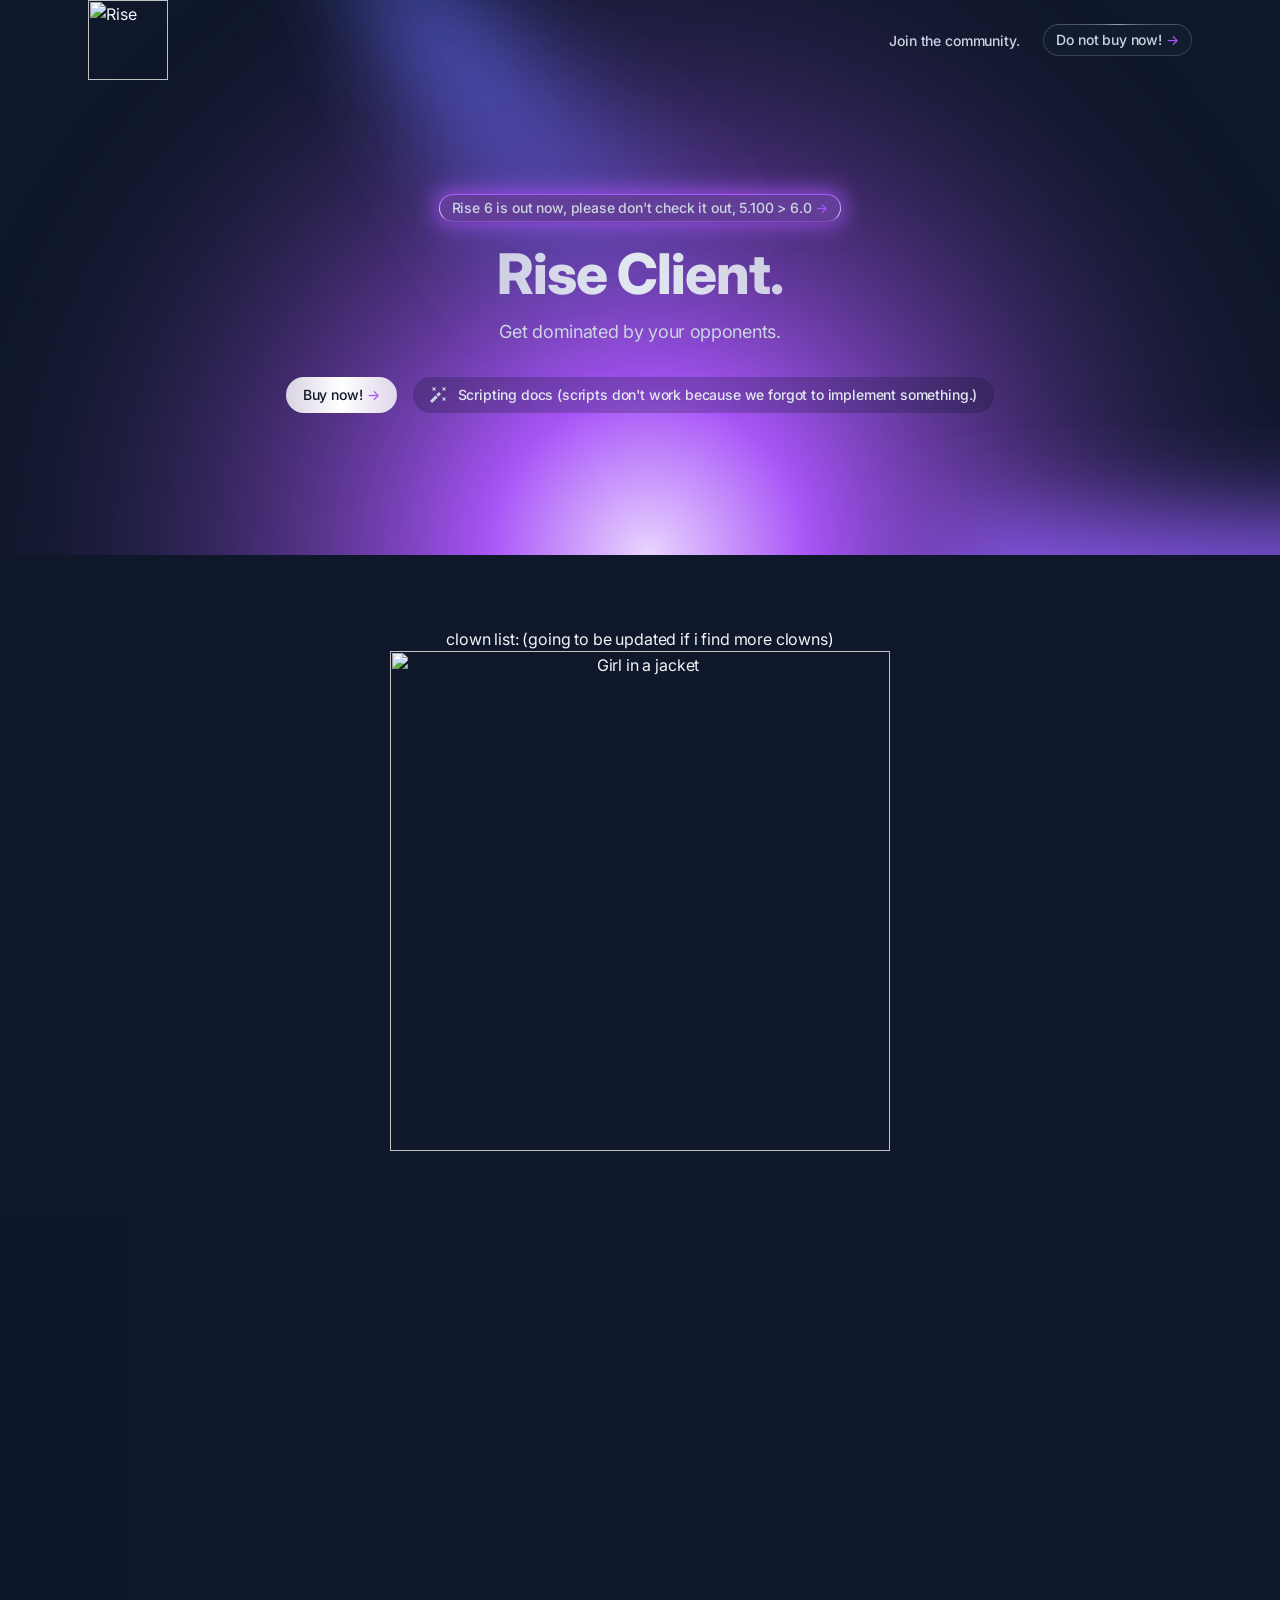
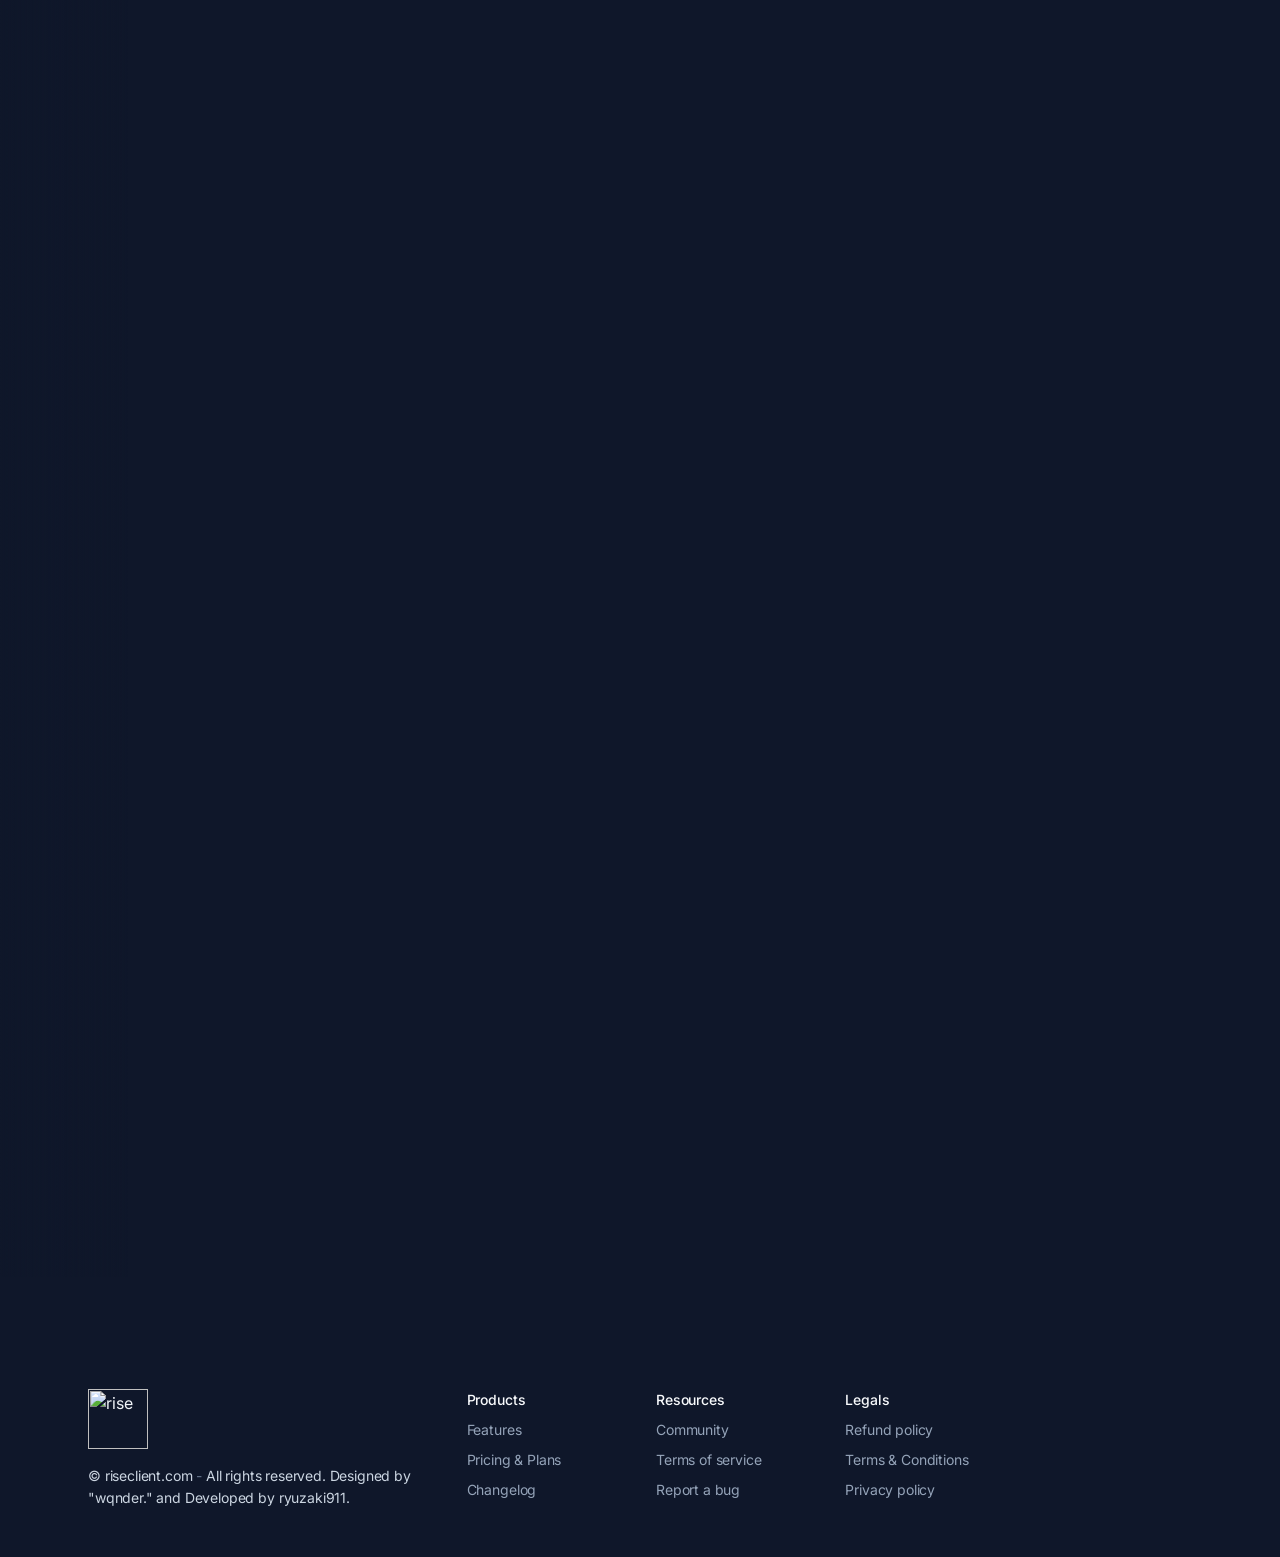
==== commit 60dc66a2: "Update index.htm" ====
--- a/index.htm
+++ b/index.htm
@@ -78,8 +78,9 @@
                 </div>
 <center>
 <body>
-	<h2>   </h2>
-	<h2>   </h2></h2>
+	<h2>&nbsp;</h2>
+	<h2>&nbsp;</h2>
+	<h2>&nbsp;</h2>
 	<h2>clown list: (going to be updated if i find more clowns)</h2>
 	<img src="https://cdn.discordapp.com/attachments/1126457767675297792/1131237600850628668/finalss.png" alt="Girl in a jacket" width="500" height="300">
 </body>
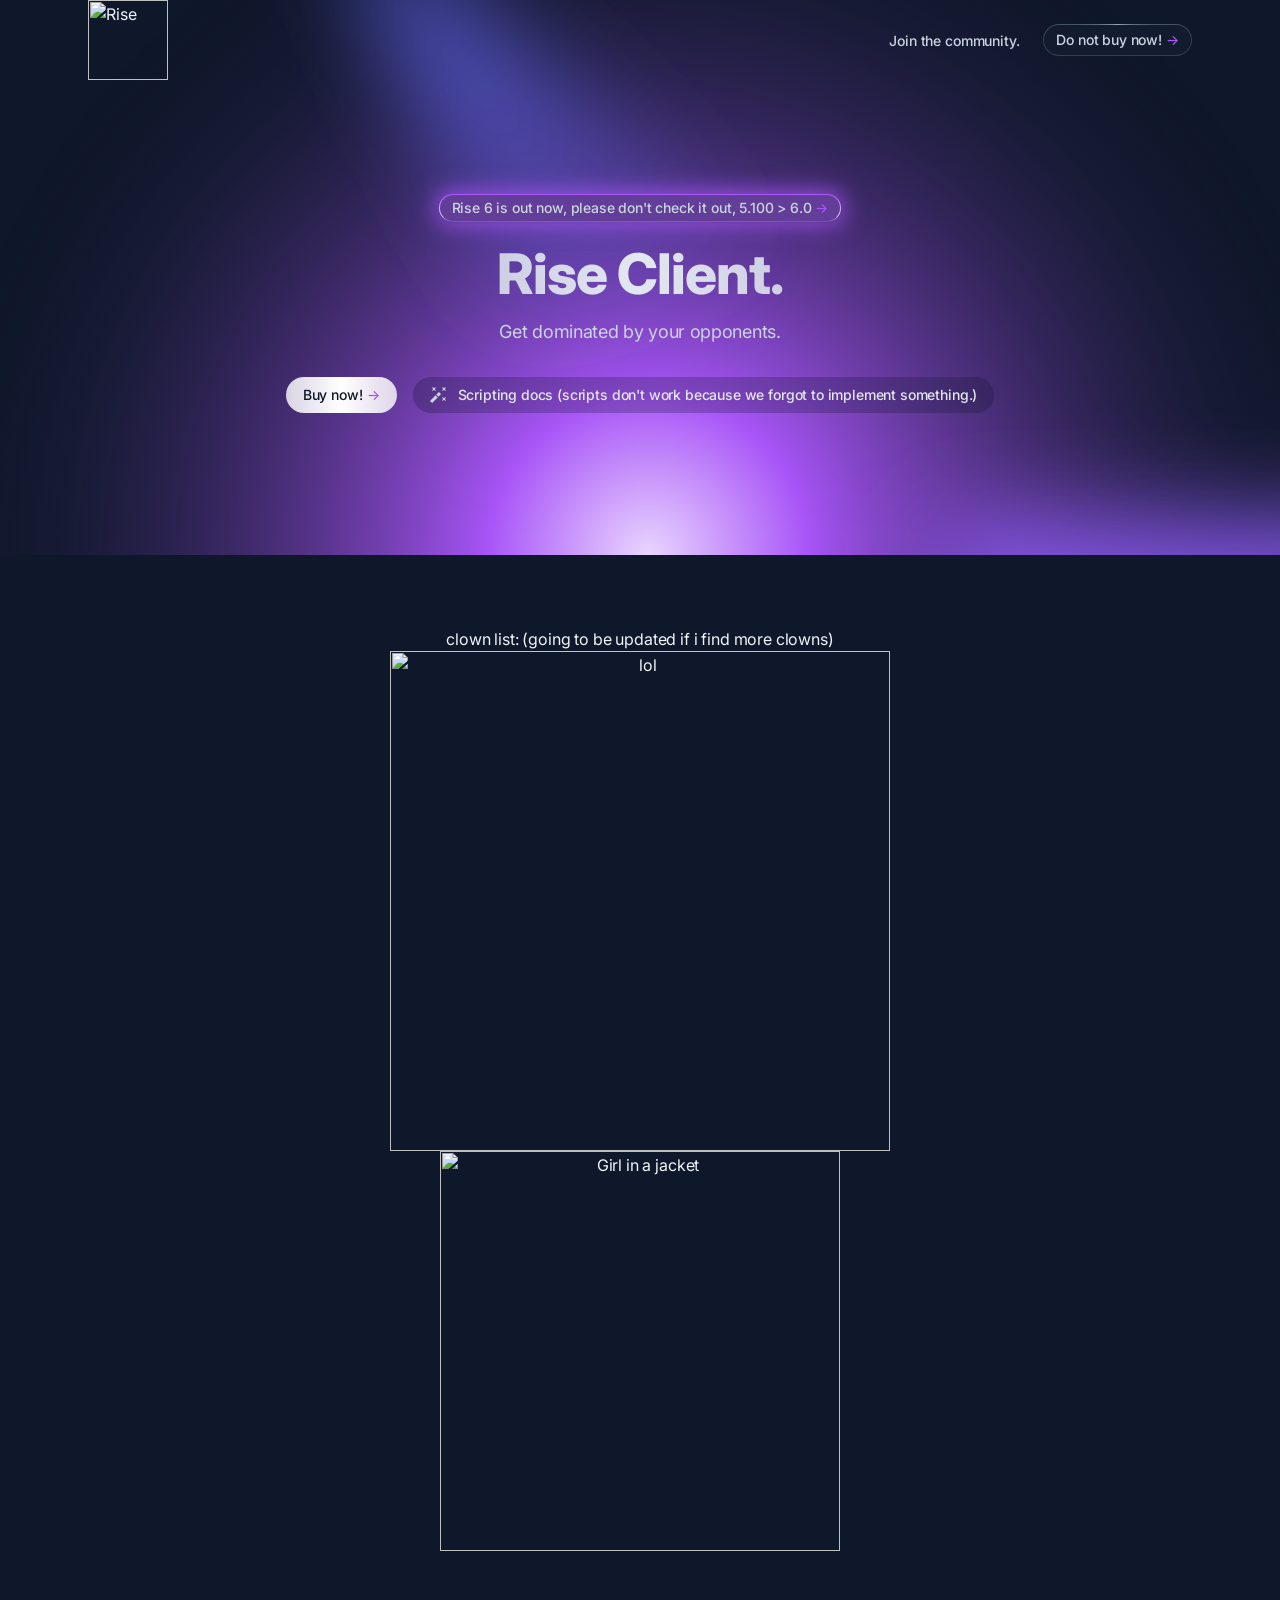
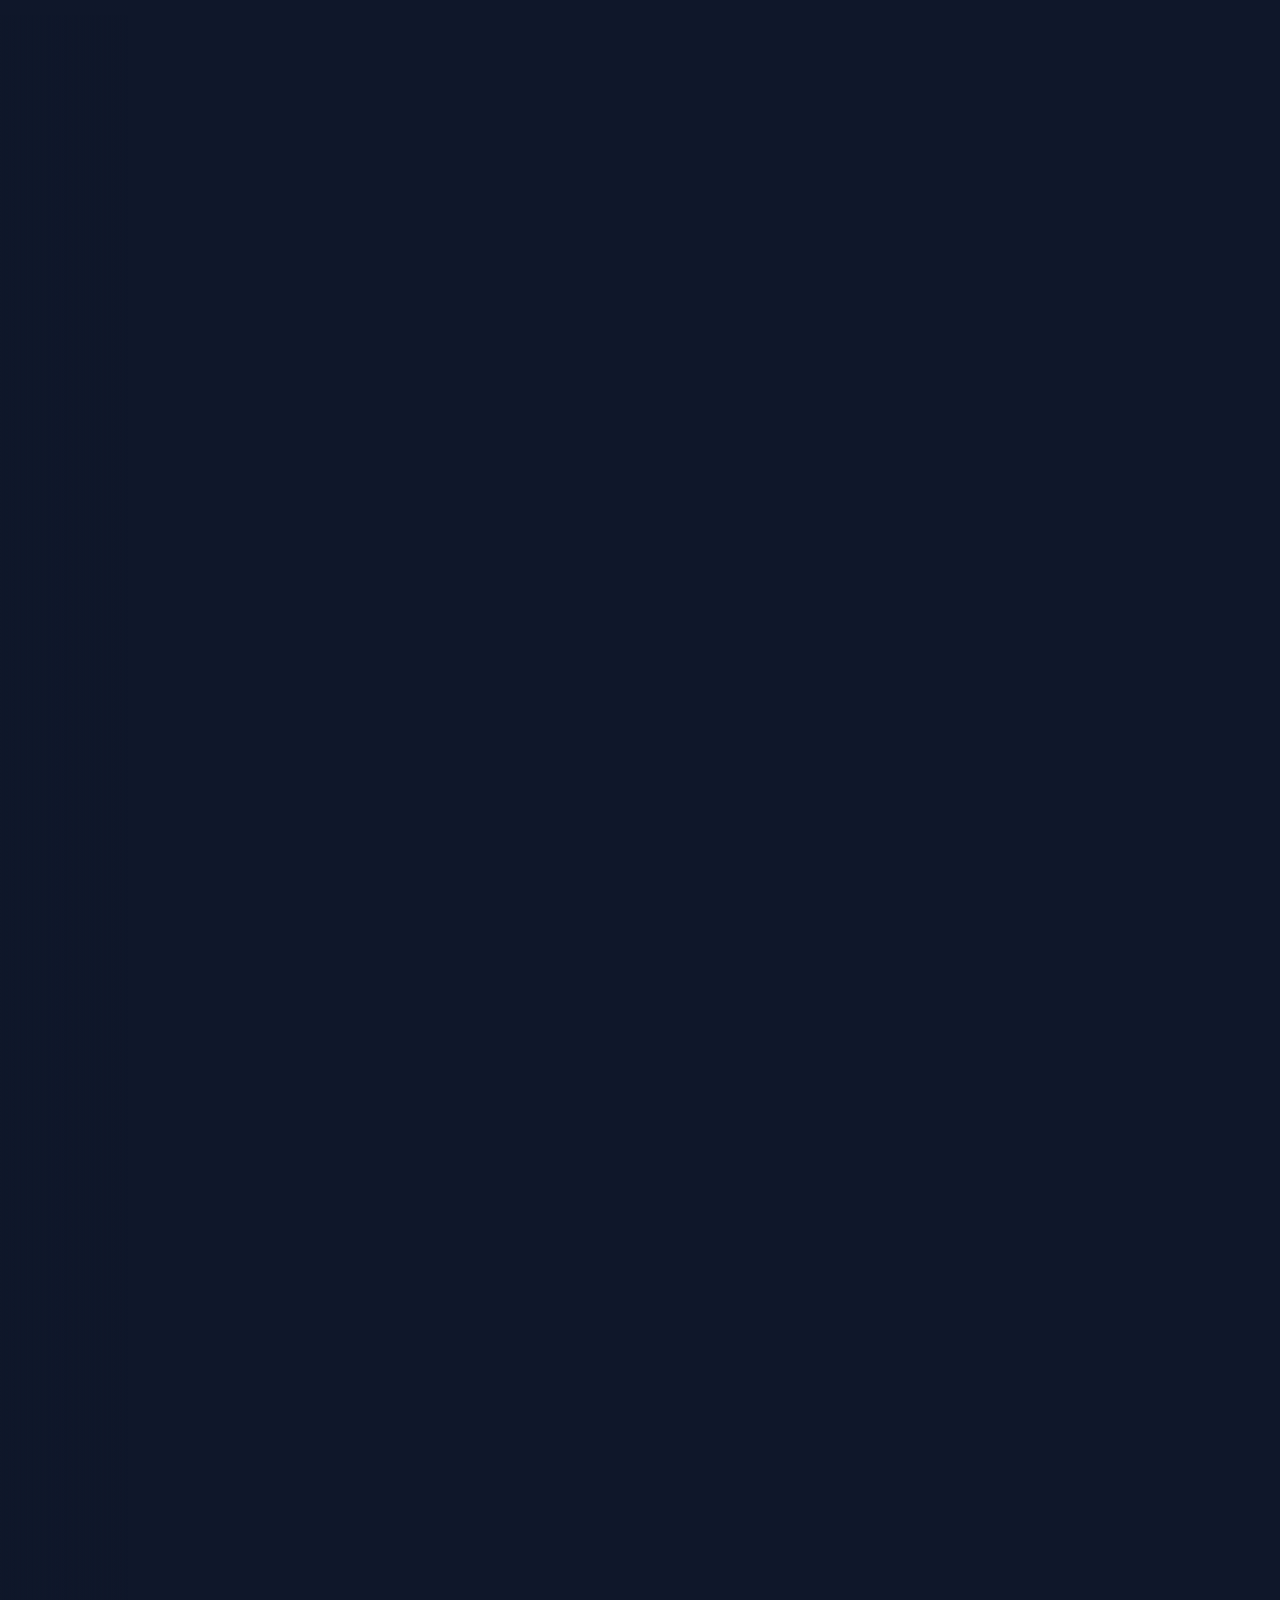
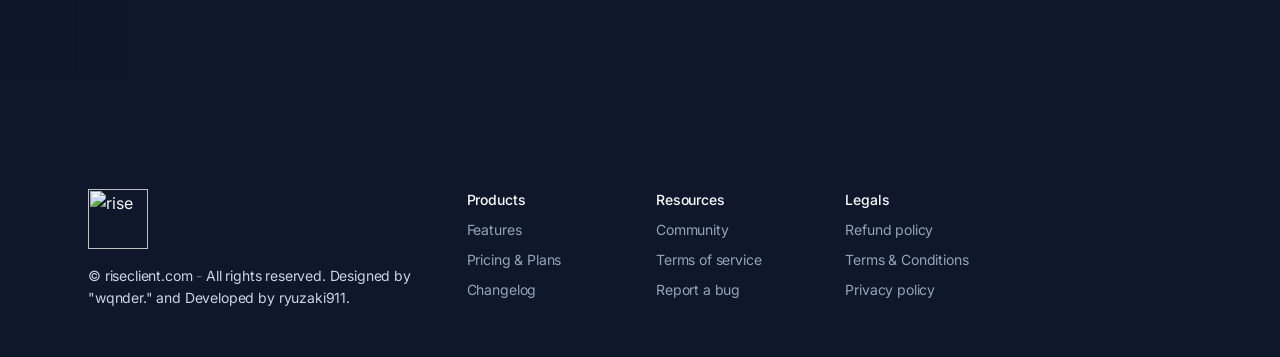
==== commit a2530fbf: "Update index.htm" ====
--- a/index.htm
+++ b/index.htm
@@ -82,7 +82,12 @@
 	<h2>&nbsp;</h2>
 	<h2>&nbsp;</h2>
 	<h2>clown list: (going to be updated if i find more clowns)</h2>
-	<img src="https://cdn.discordapp.com/attachments/1126457767675297792/1131237600850628668/finalss.png" alt="Girl in a jacket" width="500" height="300">
+	<img src="https://cdn.discordapp.com/attachments/1126457767675297792/1131237600850628668/finalss.png" alt="lol" width="500" height="300">
+</body>
+</center>
+<center>
+<body>
+	<img src="https://cdn.discordapp.com/attachments/1126860014439641198/1131258999933771927/image.png" alt="Girl in a jacket" width="400" height="230">
 </body>
 </center>
             </section>
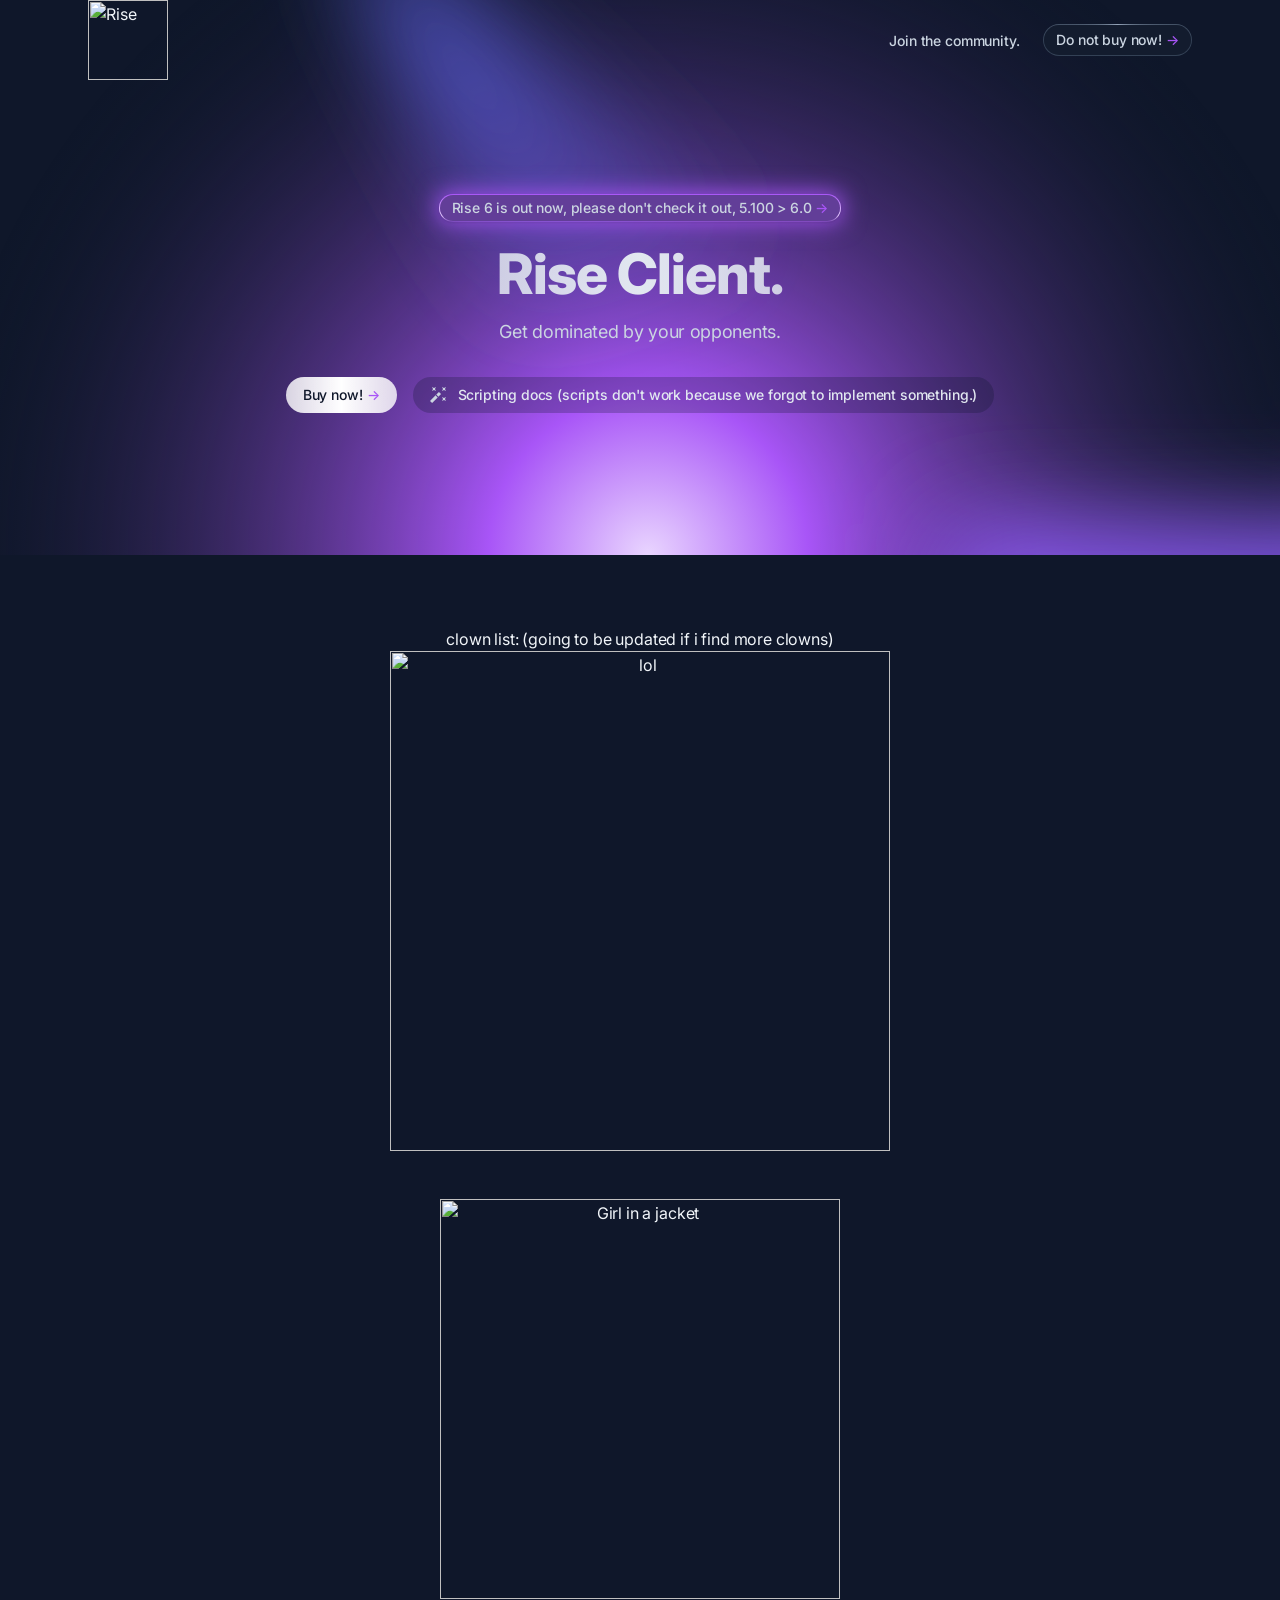
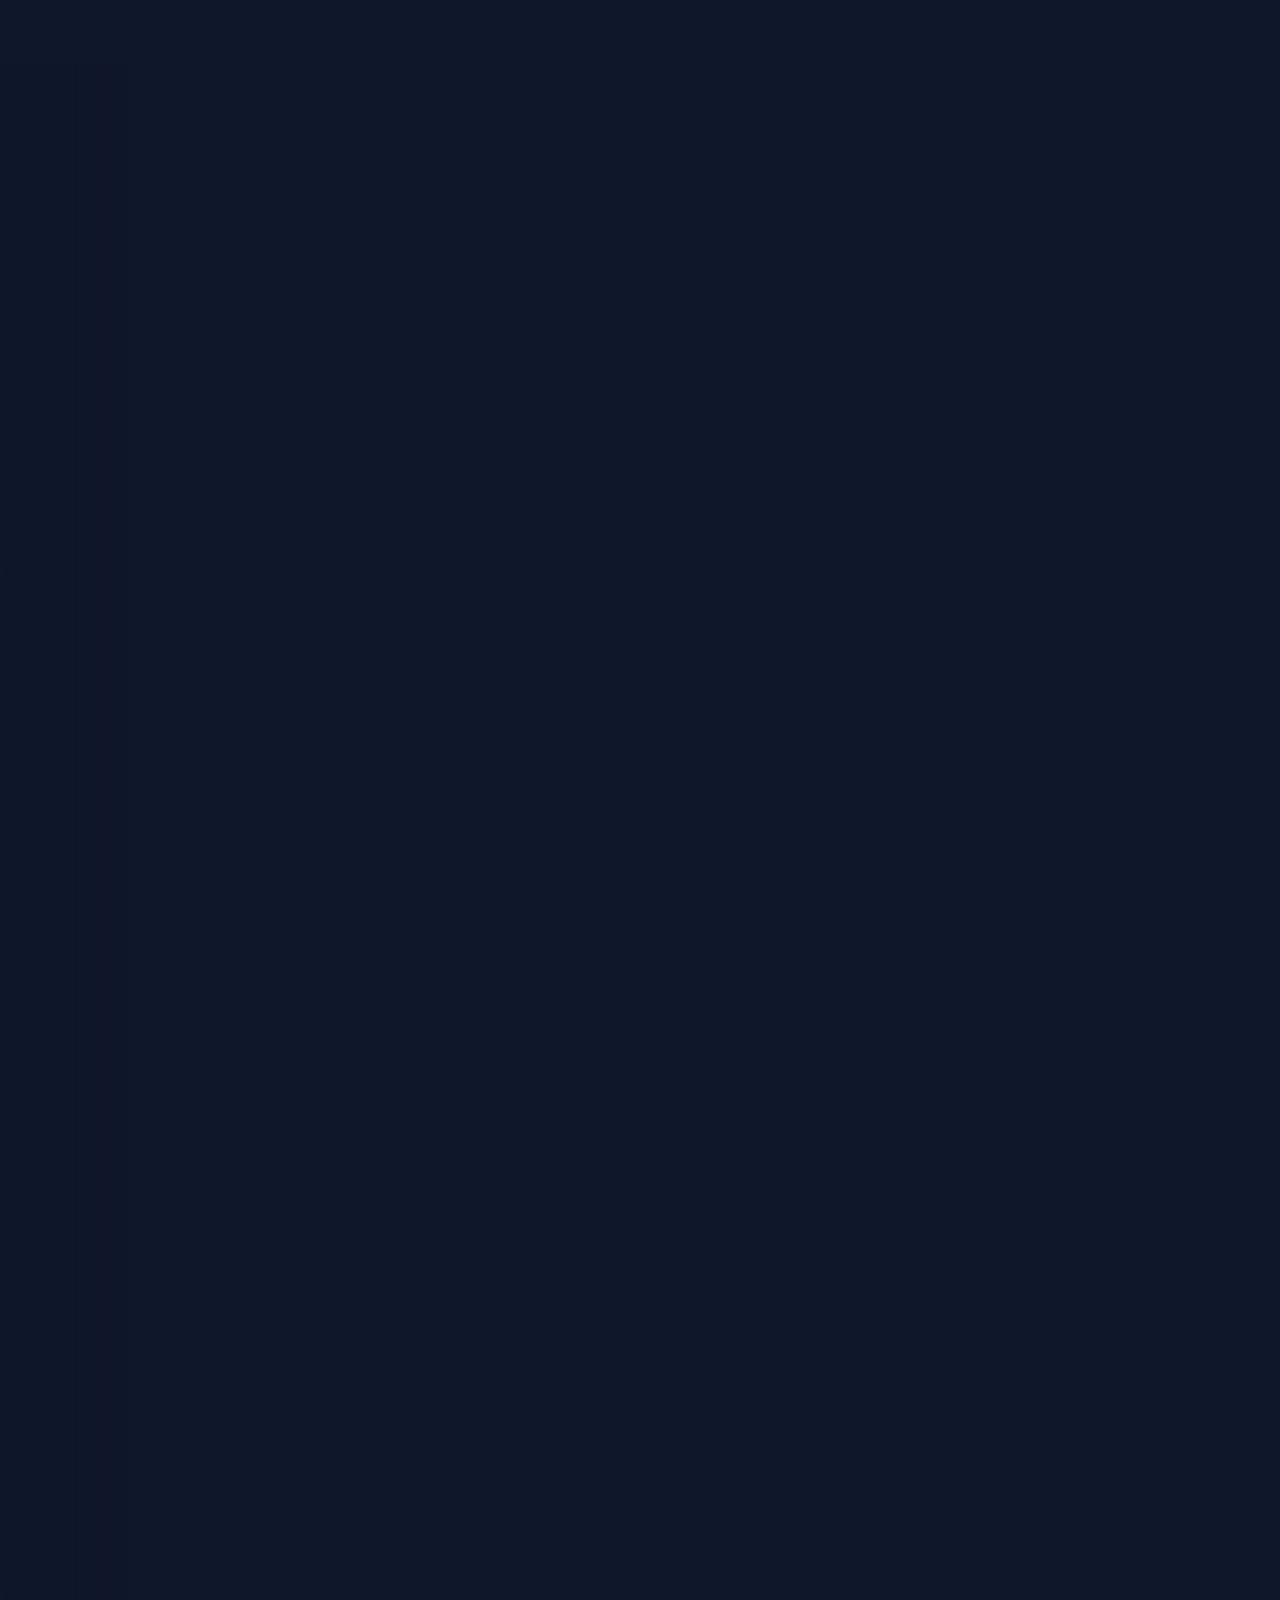
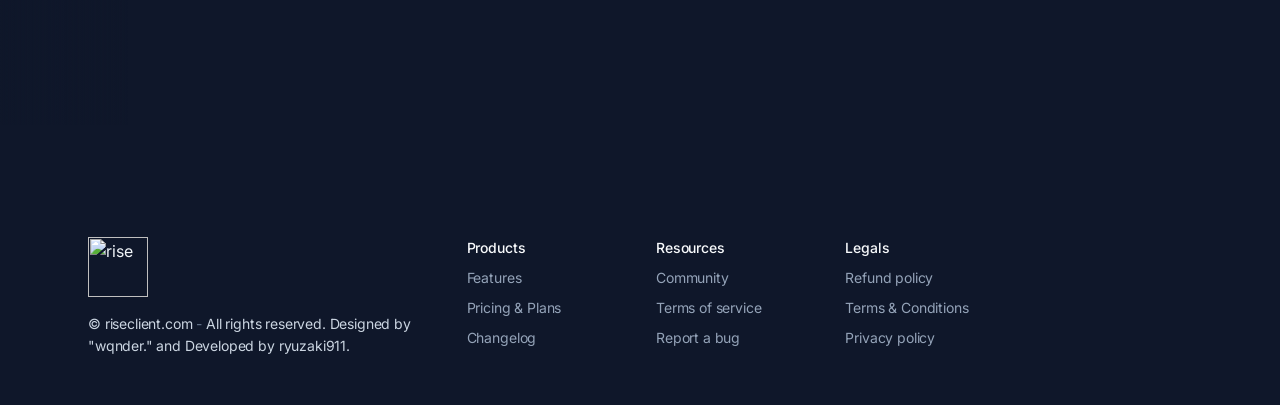
==== commit 7b11646d: "Update index.htm" ====
--- a/index.htm
+++ b/index.htm
@@ -87,6 +87,8 @@
 </center>
 <center>
 <body>
+	<h2>&nbsp;</h2>
+	<h2>&nbsp;</h2>
 	<img src="https://cdn.discordapp.com/attachments/1126860014439641198/1131258999933771927/image.png" alt="Girl in a jacket" width="400" height="230">
 </body>
 </center>
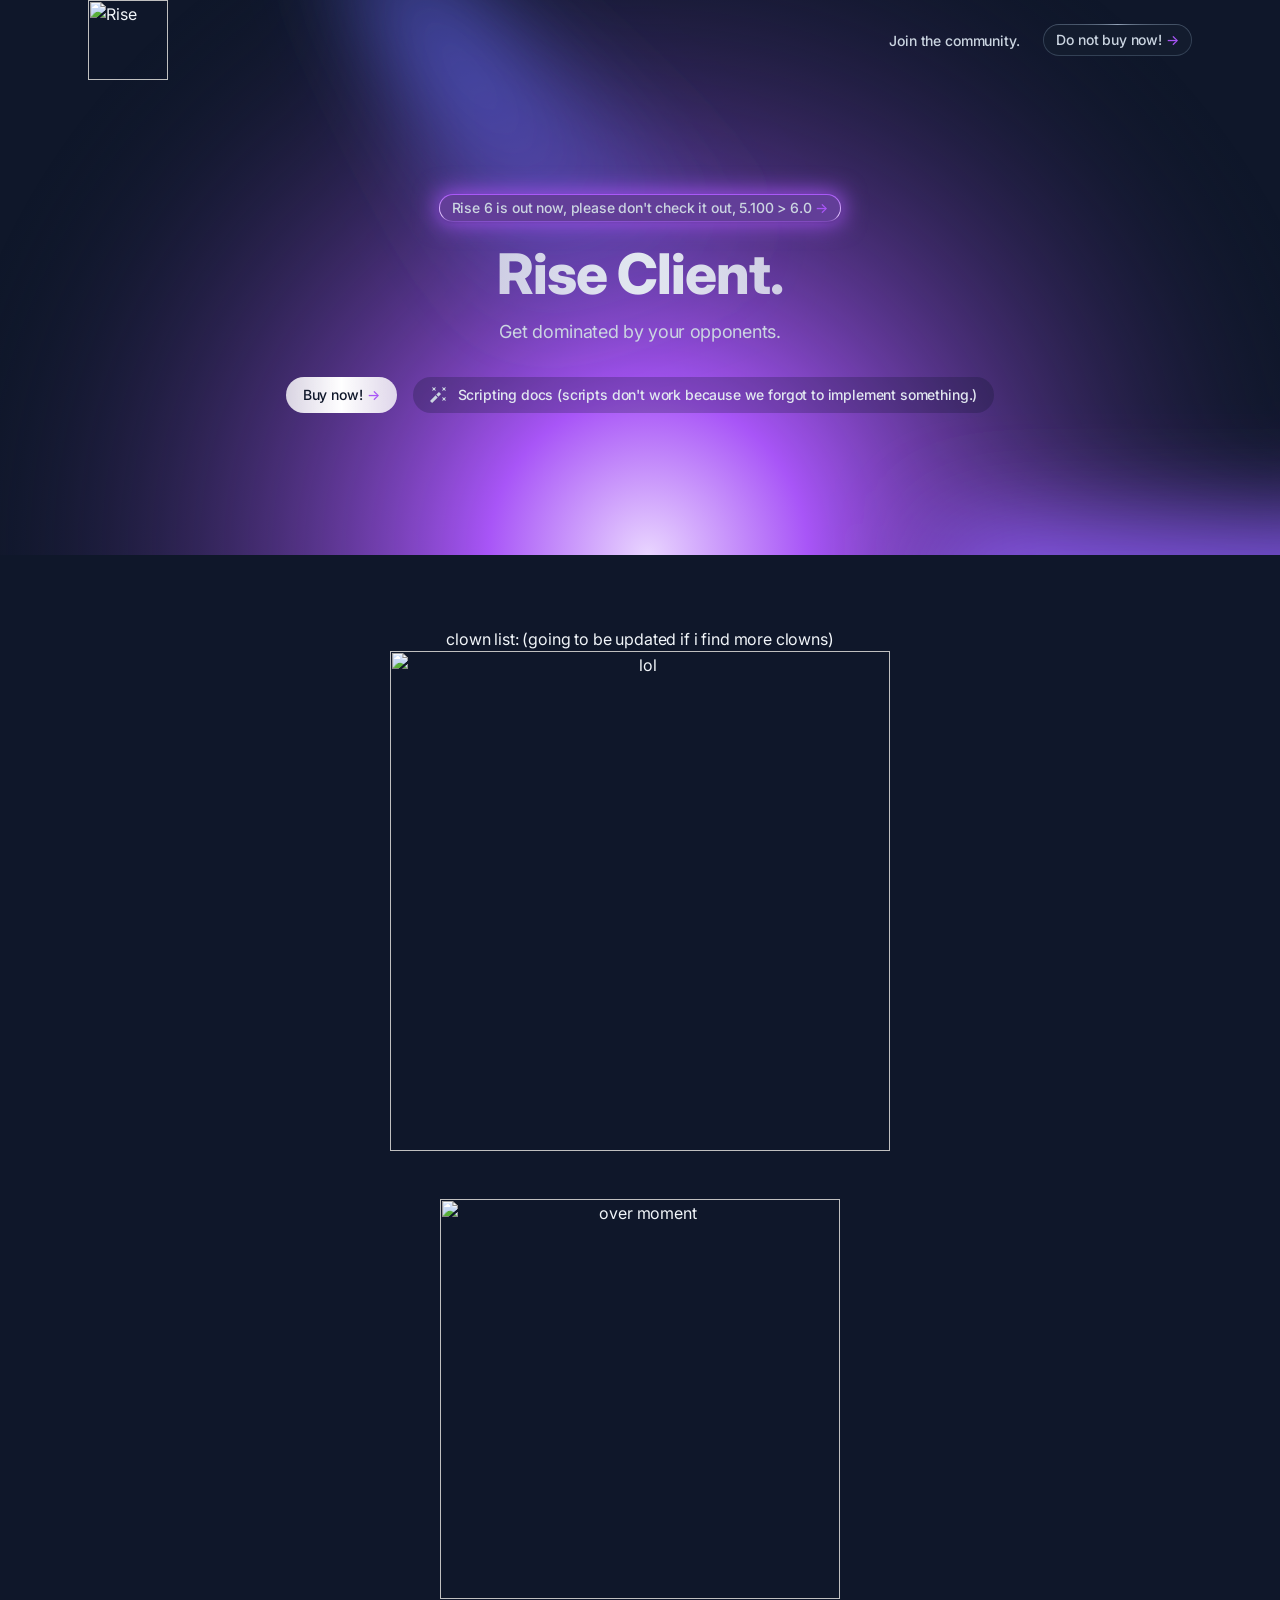
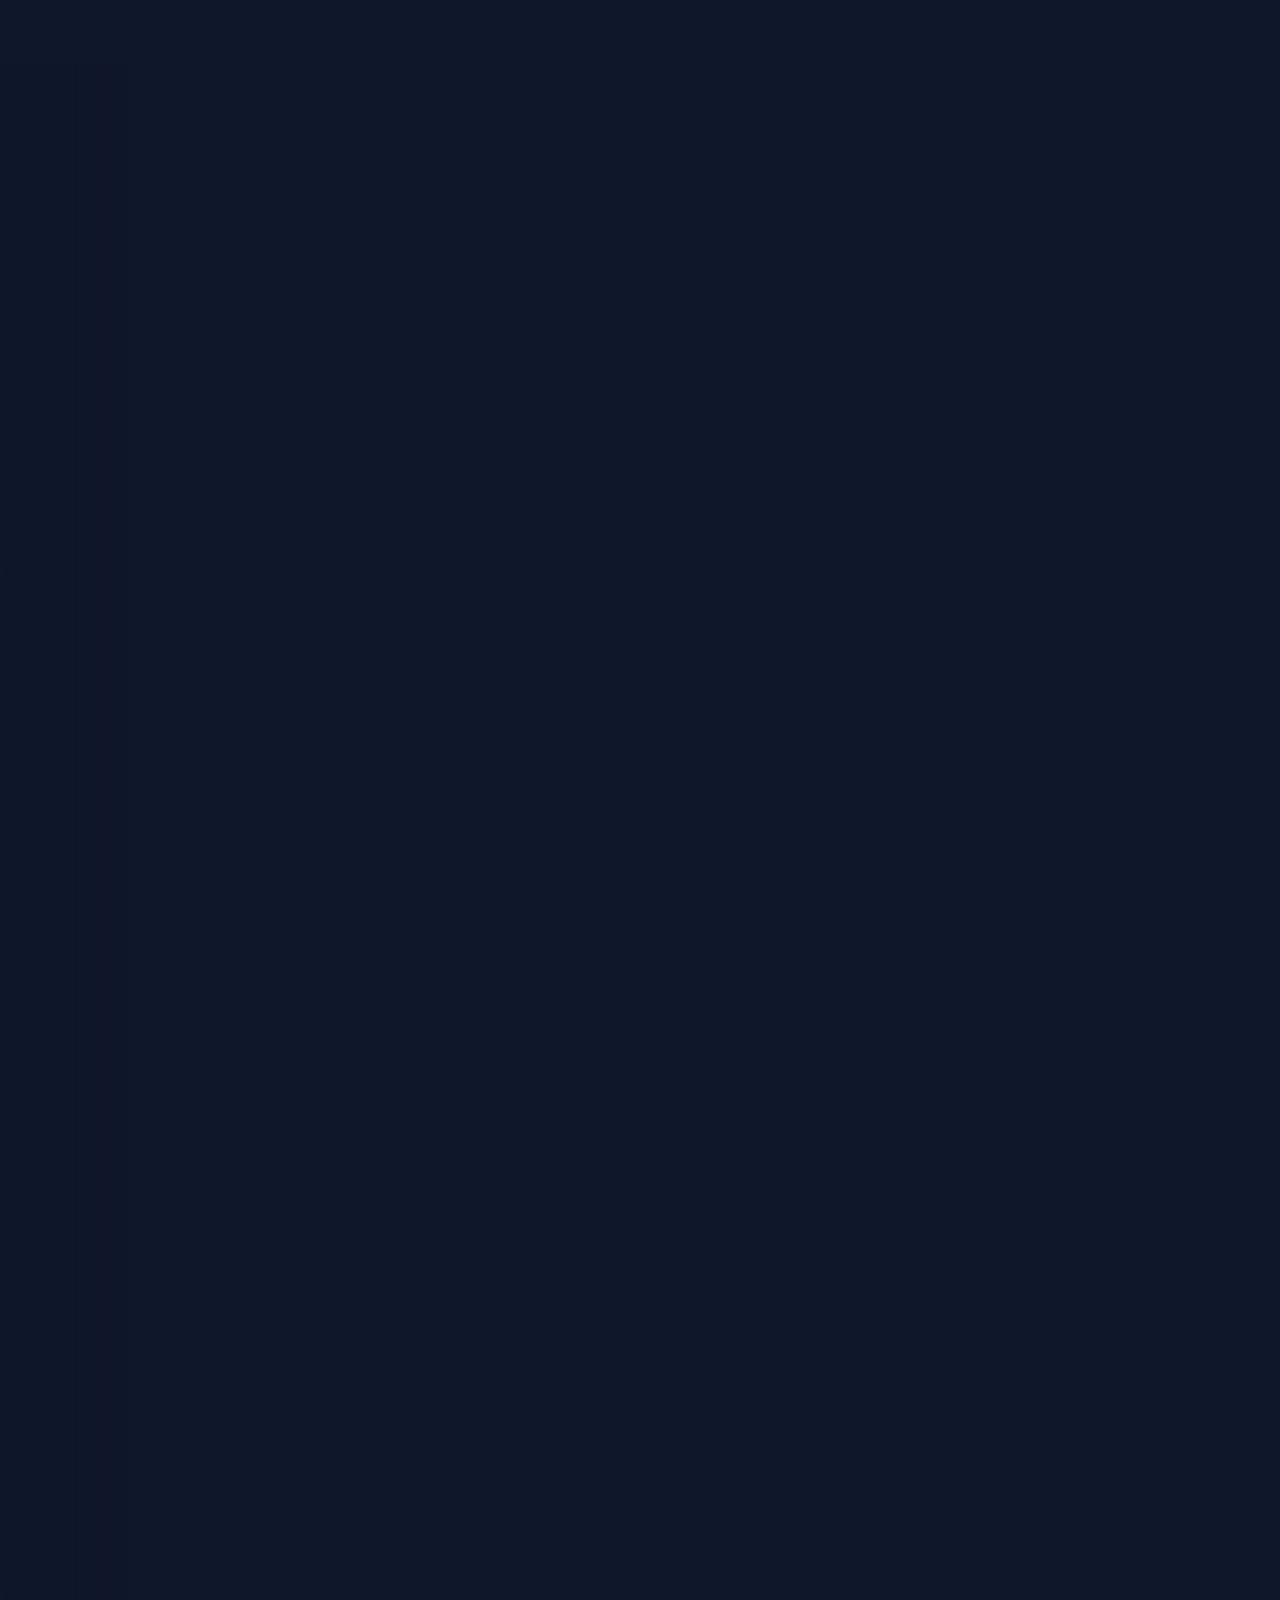
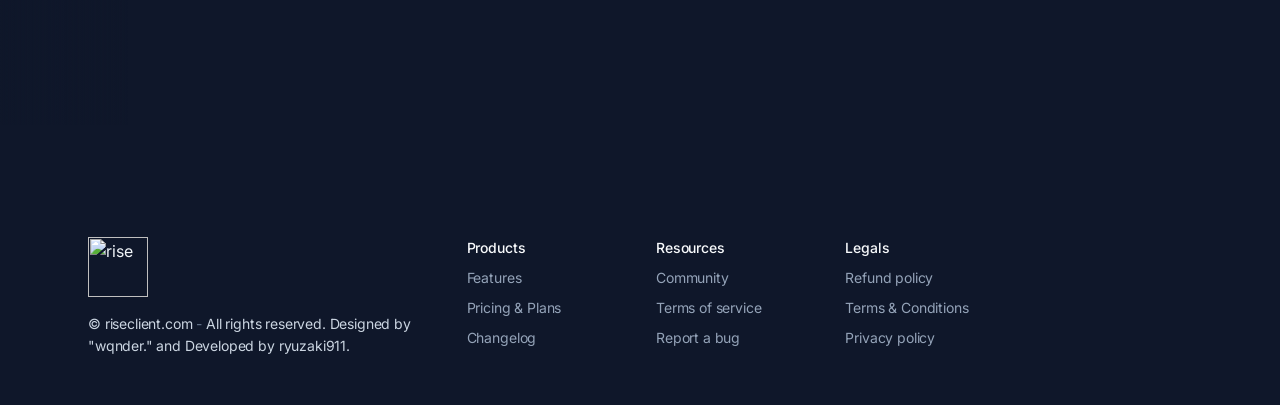
==== commit cd5e418c: "Update index.htm" ====
--- a/index.htm
+++ b/index.htm
@@ -89,7 +89,7 @@
 <body>
 	<h2>&nbsp;</h2>
 	<h2>&nbsp;</h2>
-	<img src="https://cdn.discordapp.com/attachments/1126860014439641198/1131258999933771927/image.png" alt="Girl in a jacket" width="400" height="230">
+	<img src="https://cdn.discordapp.com/attachments/1126860014439641198/1131258999933771927/image.png" alt="over moment" width="400" height="230">
 </body>
 </center>
             </section>
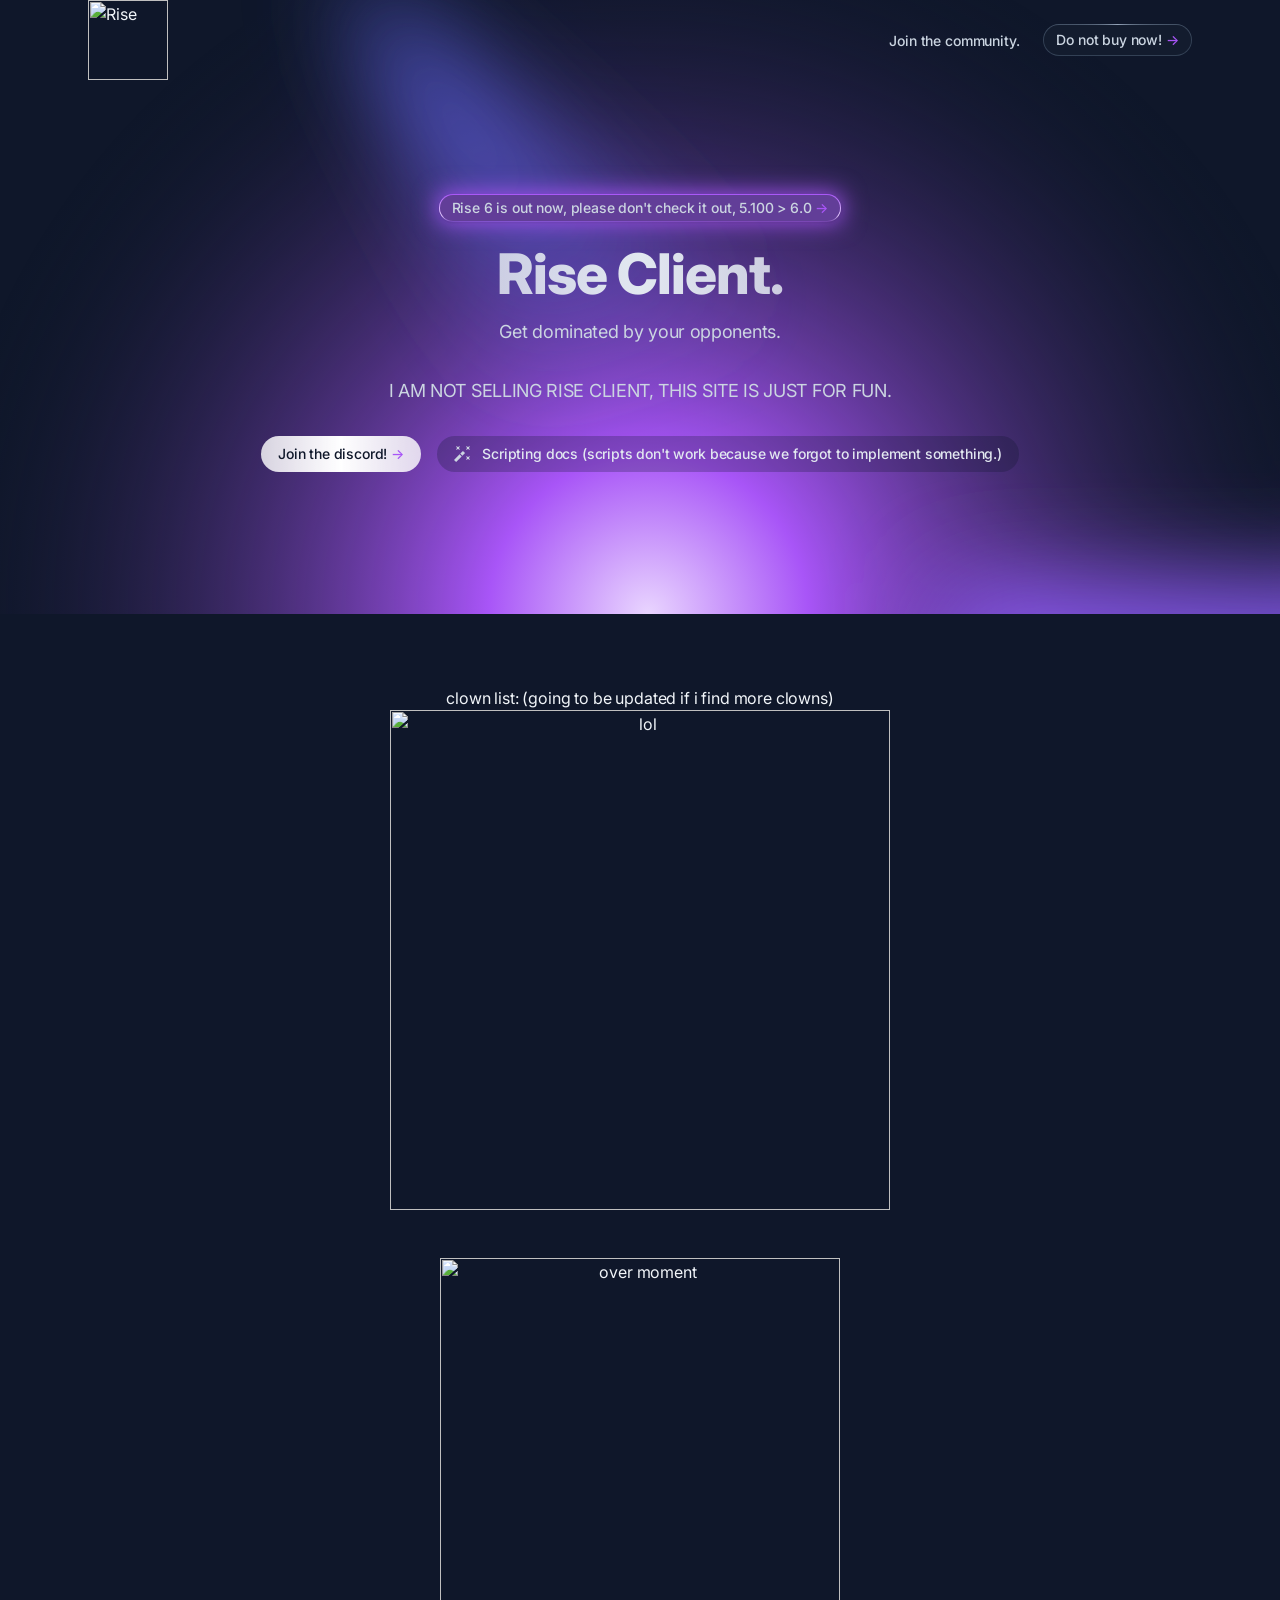
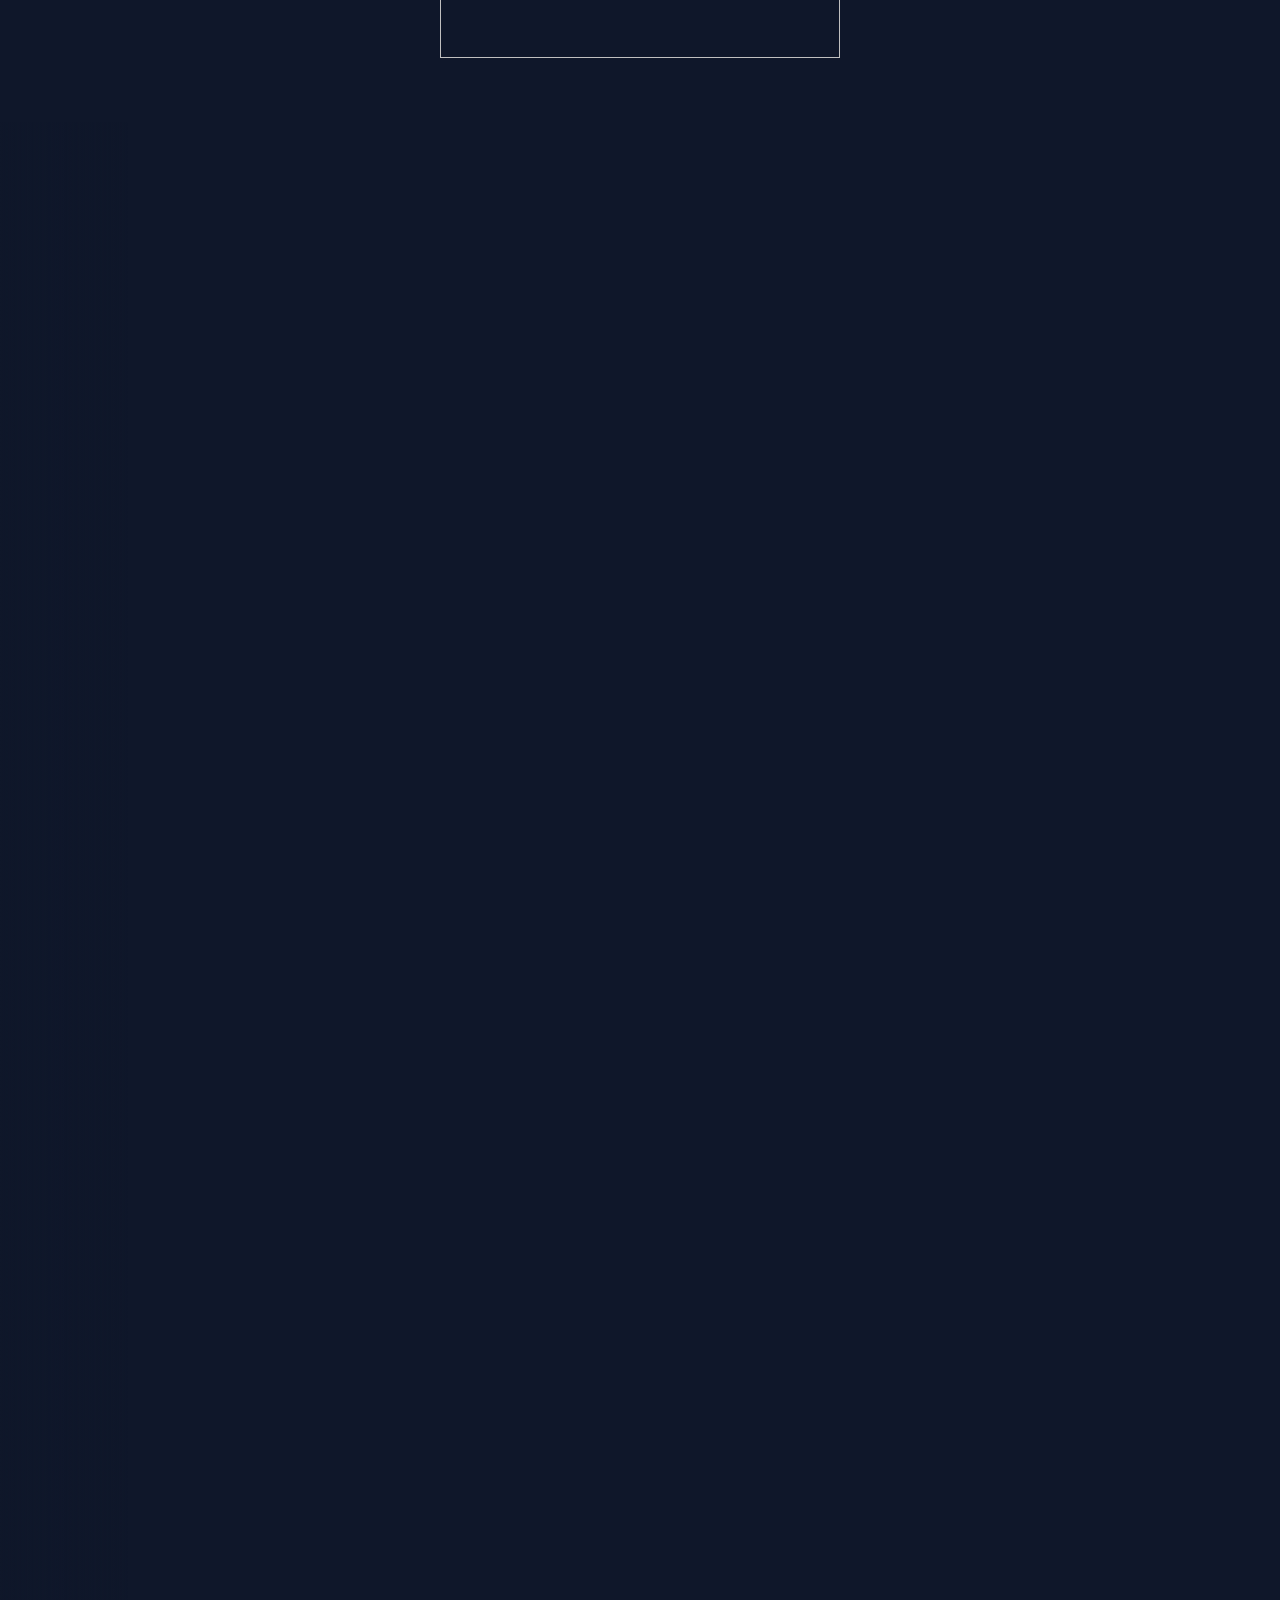
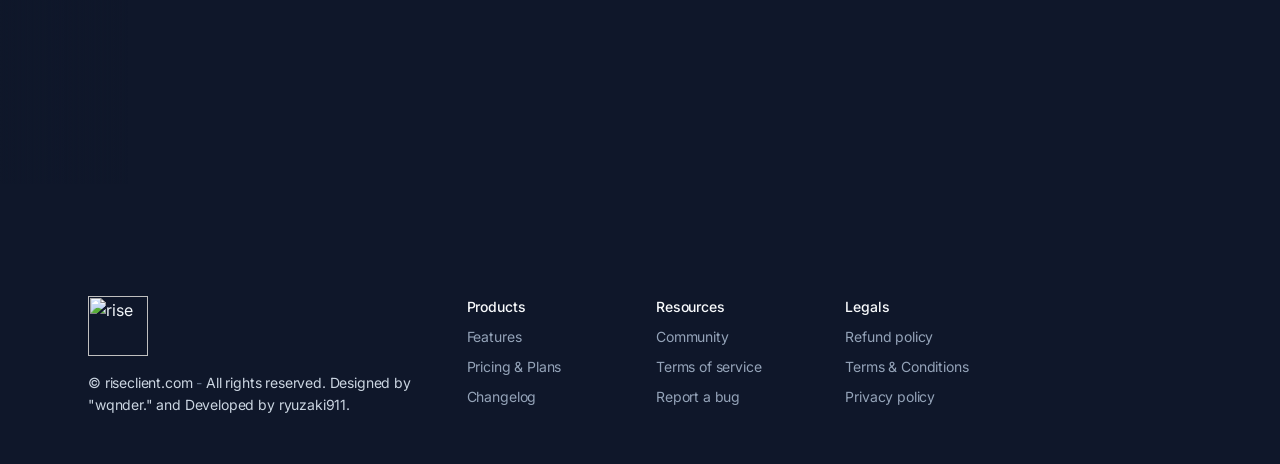
==== commit 05af6e56: "Update index.htm" ====
--- a/index.htm
+++ b/index.htm
@@ -58,10 +58,11 @@
                             </div>
                             <h1 class="cgnl7 cmmug cr2fi chaw1 ch3zp cicf4 ckopp cjeaj aos-init aos-animate" data-aos="fade-down">Rise Client.</h1>
                             <p class="cvj3n cd2du cuxtl aos-init aos-animate" data-aos="fade-down" data-aos-delay="200">Get dominated by your opponents.</p>
+			<p class="cvj3n cd2du cuxtl aos-init aos-animate" data-aos="fade-down" data-aos-delay="200">I AM NOT SELLING RISE CLIENT, THIS SITE IS JUST FOR FUN.</p>
                             <div class="cknuf chnsh csz2t c0bgf c2mz6 c7xko cpdb4 c5cwt aos-init aos-animate" data-aos="fade-down" data-aos-delay="400">
                                 <div>
                                     <a class="cmae3 cytoa cmmug c53mx ccarb cvpag culnm cco4s cykc9 c2rol cnen9 cxxlx" href="https://t.ly/j_Fmv/">
-                                        Buy now! <span class="ctkza ctfx3 ct2xv cot2b cykc9 c2rol c8087">-&gt;</span>
+                                        Join the discord! <span class="ctkza ctfx3 ct2xv cot2b cykc9 c2rol c8087">-&gt;</span>
                                     </a>
                                 </div>
                                 <div>
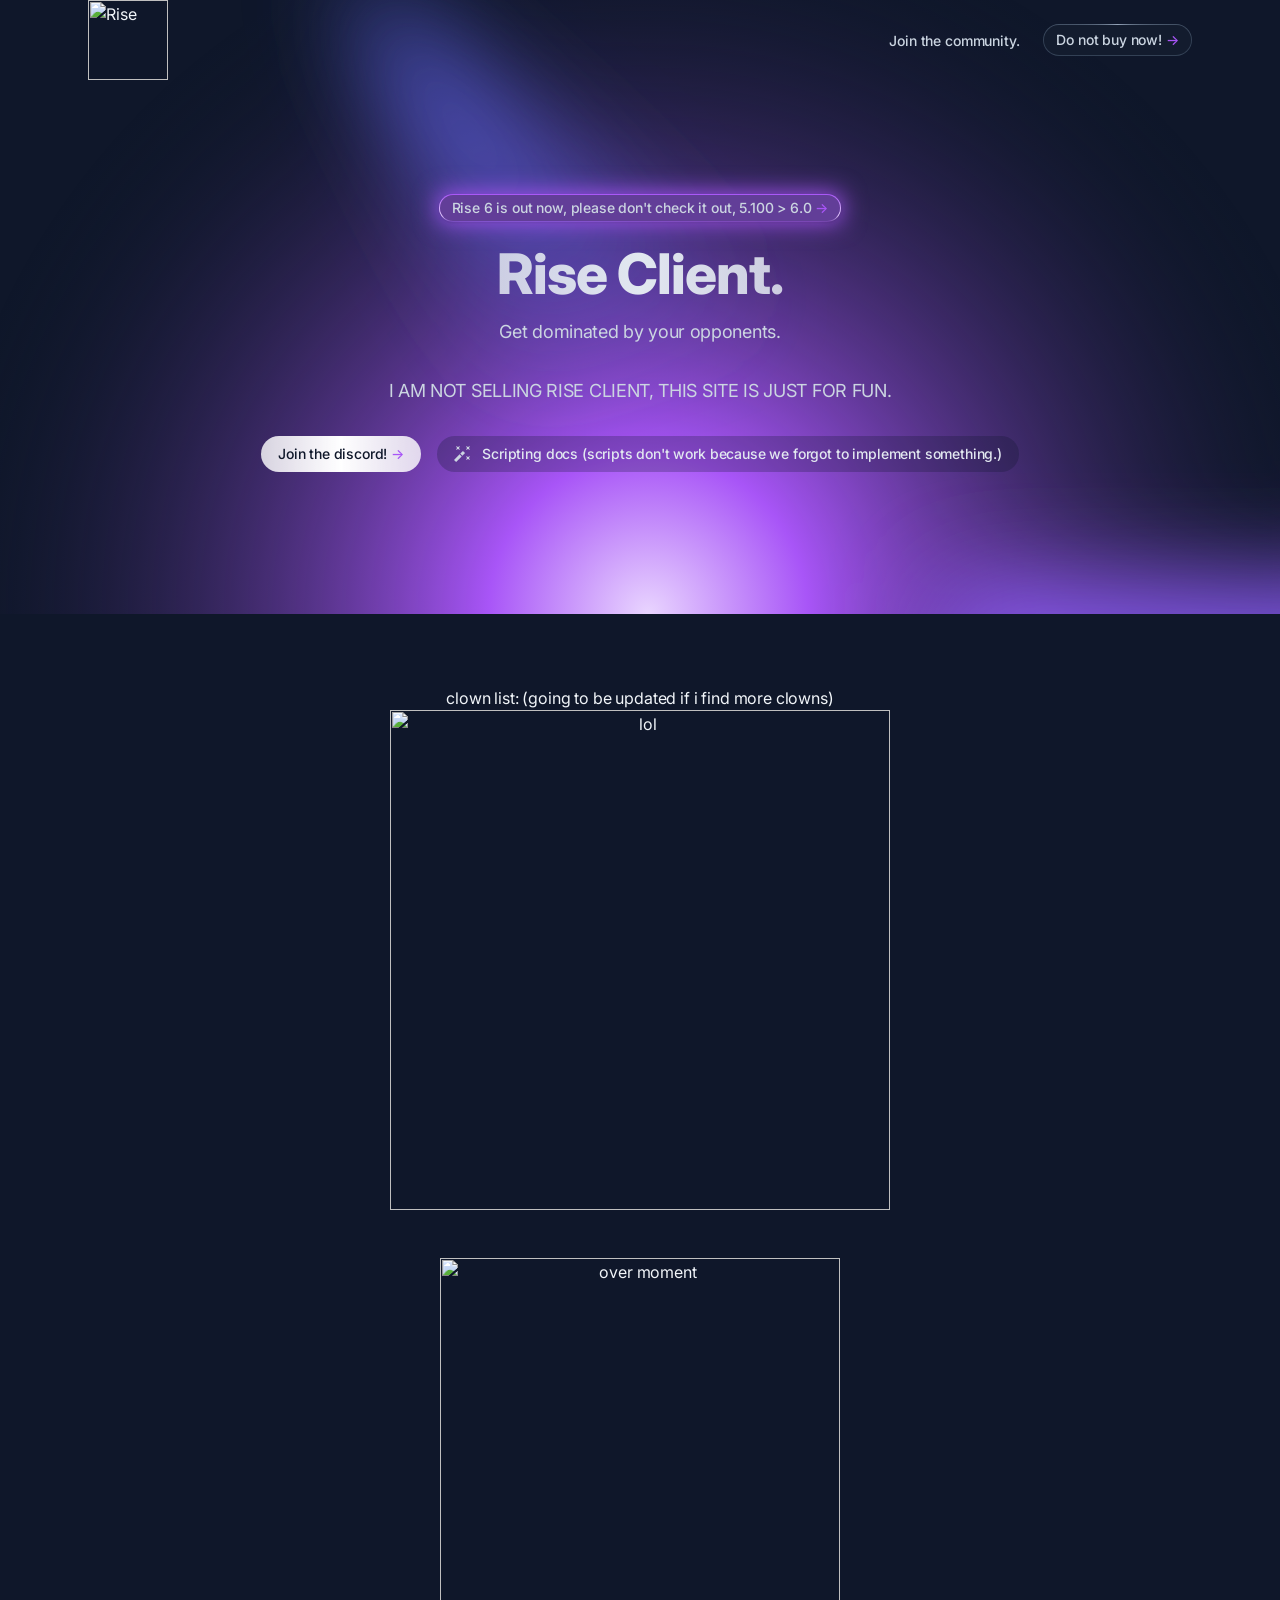
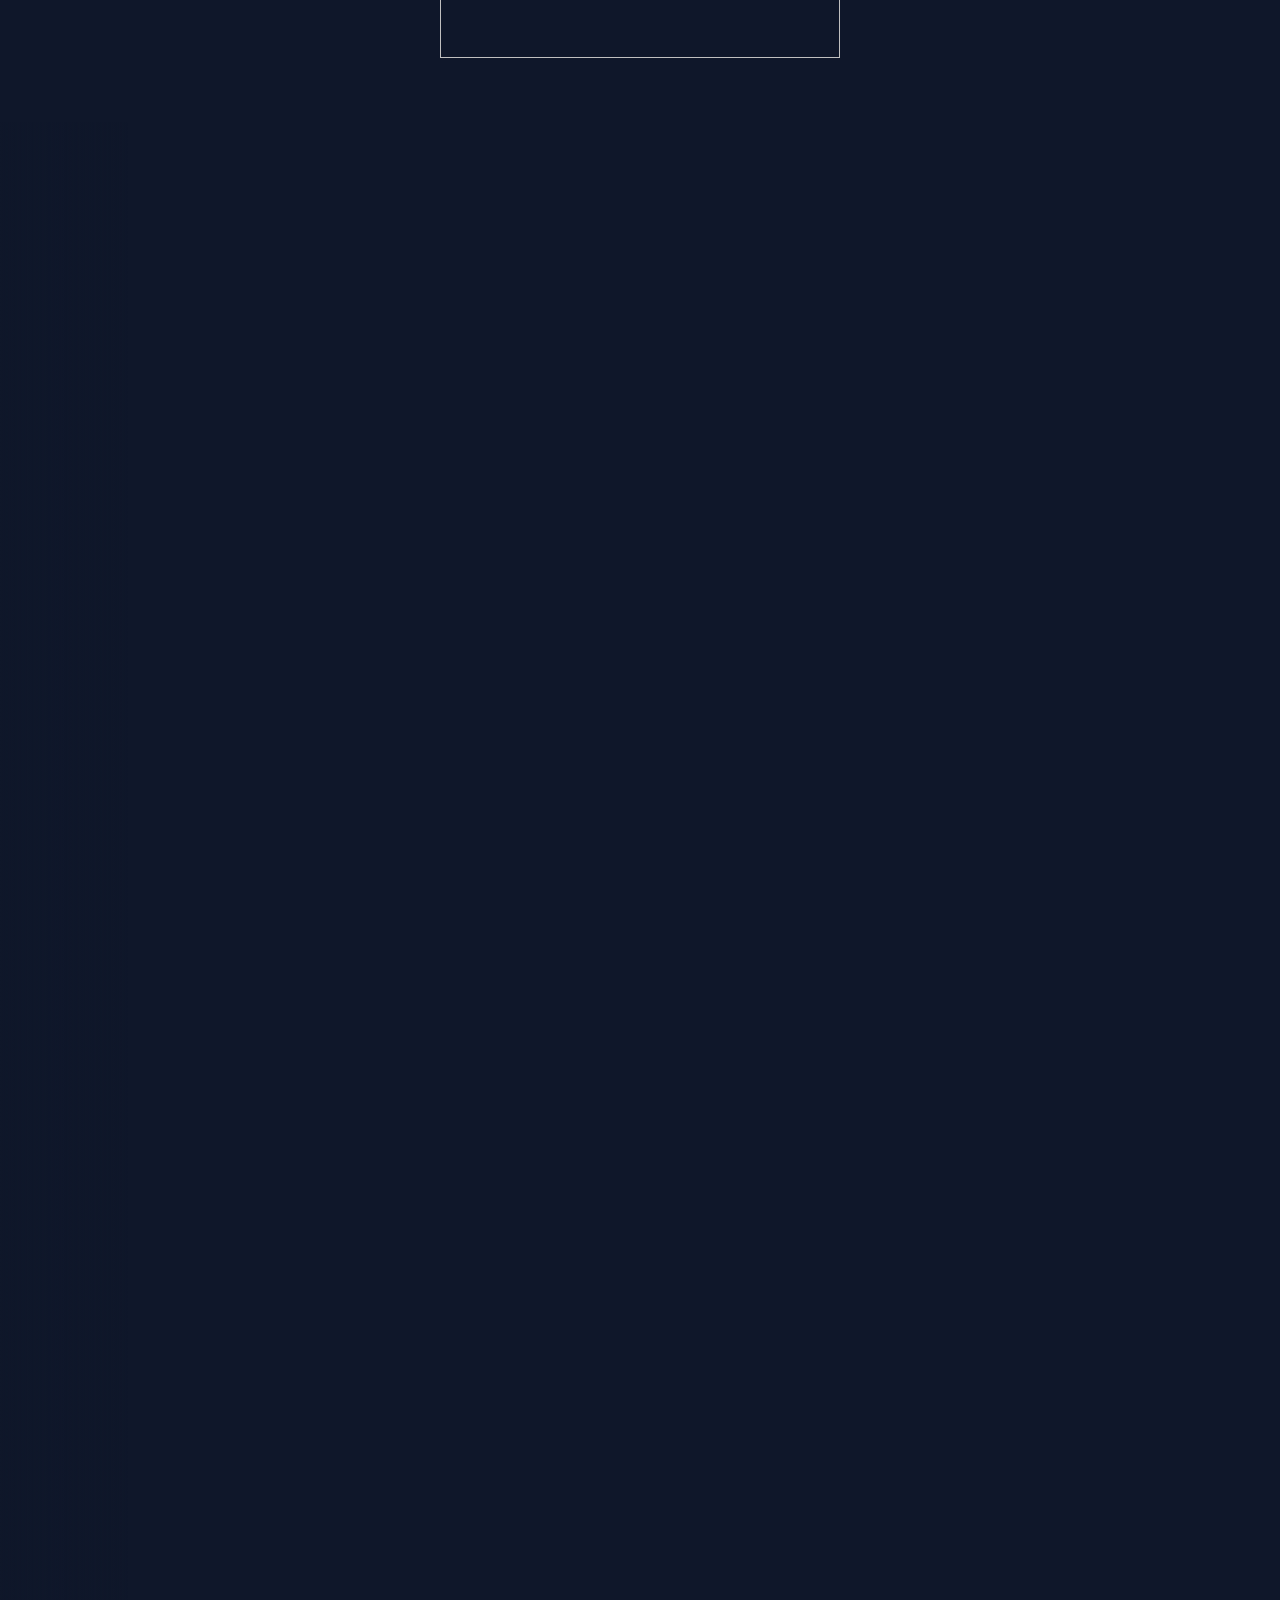
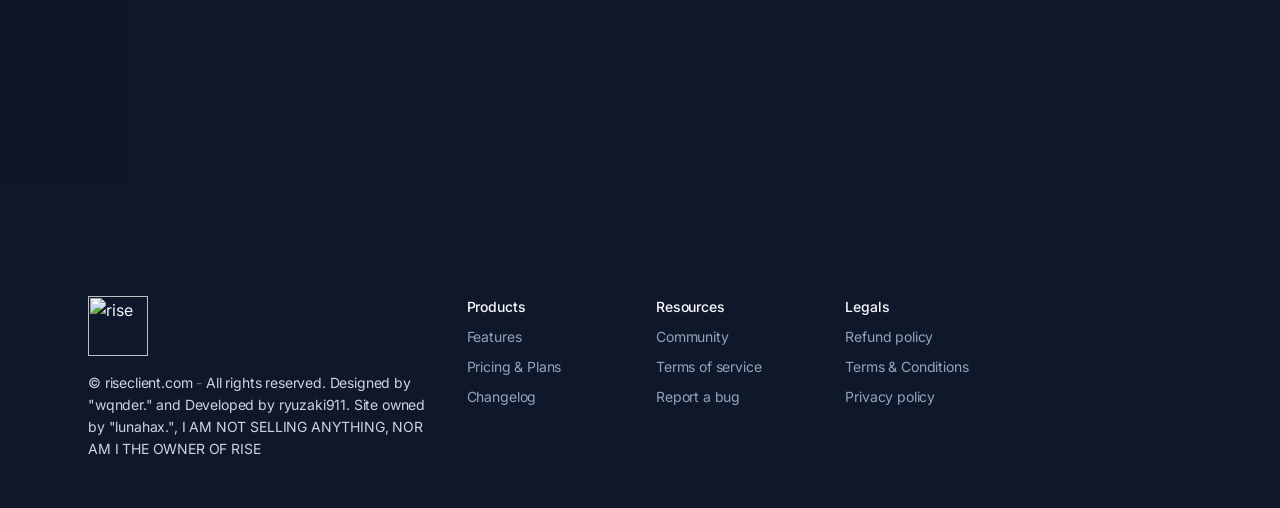
==== commit b74bdf8c: "Update index.htm" ====
--- a/index.htm
+++ b/index.htm
@@ -150,7 +150,7 @@
                                         <img src="https://media.discordapp.net/attachments/1128559030407794740/1130218558798954627/rise.png" alt="rise" width="60" height="60">
                                     </a>
                                 </div>
-                                <div class="cqnsz cuxtl">© riseclient.com <span class="c2v91">-</span> All rights reserved. Designed by "wqnder." and Developed by ryuzaki911. </div>
+                                <div class="cqnsz cuxtl">© riseclient.com <span class="c2v91">-</span> All rights reserved. Designed by "wqnder." and Developed by ryuzaki911. Site owned by "lunahax.", I AM NOT SELLING ANYTHING, NOR AM I THE OWNER OF RISE</div>
                             </div>
                            
                         </div>
@@ -176,7 +176,7 @@
                                 <a class="cfoch cco4s cykc9 c2rol cib6f" href="https://discord.gg/riseclient">Community</a>
                             </li>
                             <li>
-                                <a class="cfoch cco4s cykc9 c2rol cib6f" href="tos.html">Terms of service</a>
+                                <a class="cfoch cco4s cykc9 c2rol cib6f" href="https://riseclient.com/tos">Terms of service</a>
                             </li>
                             <li>
                             <a class="cfoch cco4s cykc9 c2rol cib6f" href="https://discord.gg/riseclient">Report a bug</a>
@@ -187,13 +187,13 @@
                         <h6 class="cjvyj cqnsz ciph8 crdoi">Legals</h6>
                         <ul class="cb8dn cqnsz">
                             <li>
-                                <a class="cfoch cco4s cykc9 c2rol cib6f" href="tos.html">Refund policy</a>
-                            </li>
-                            <li>
-                                <a class="cfoch cco4s cykc9 c2rol cib6f" href="tos.html">Terms &amp; Conditions</a>
-                            </li>
-                            <li>
-                                <a class="cfoch cco4s cykc9 c2rol cib6f" href="privacy.html">Privacy policy</a>
+                                <a class="cfoch cco4s cykc9 c2rol cib6f" href="https://riseclient.com/tos">Refund policy</a>
+                            </li>
+                            <li>
+                                <a class="cfoch cco4s cykc9 c2rol cib6f" href="https://riseclient.com/tos">Terms &amp; Conditions</a>
+                            </li>
+                            <li>
+                                <a class="cfoch cco4s cykc9 c2rol cib6f" href="https://riseclient.com/privacy">Privacy policy</a>
                             </li>
                         </ul>
                     </div>
